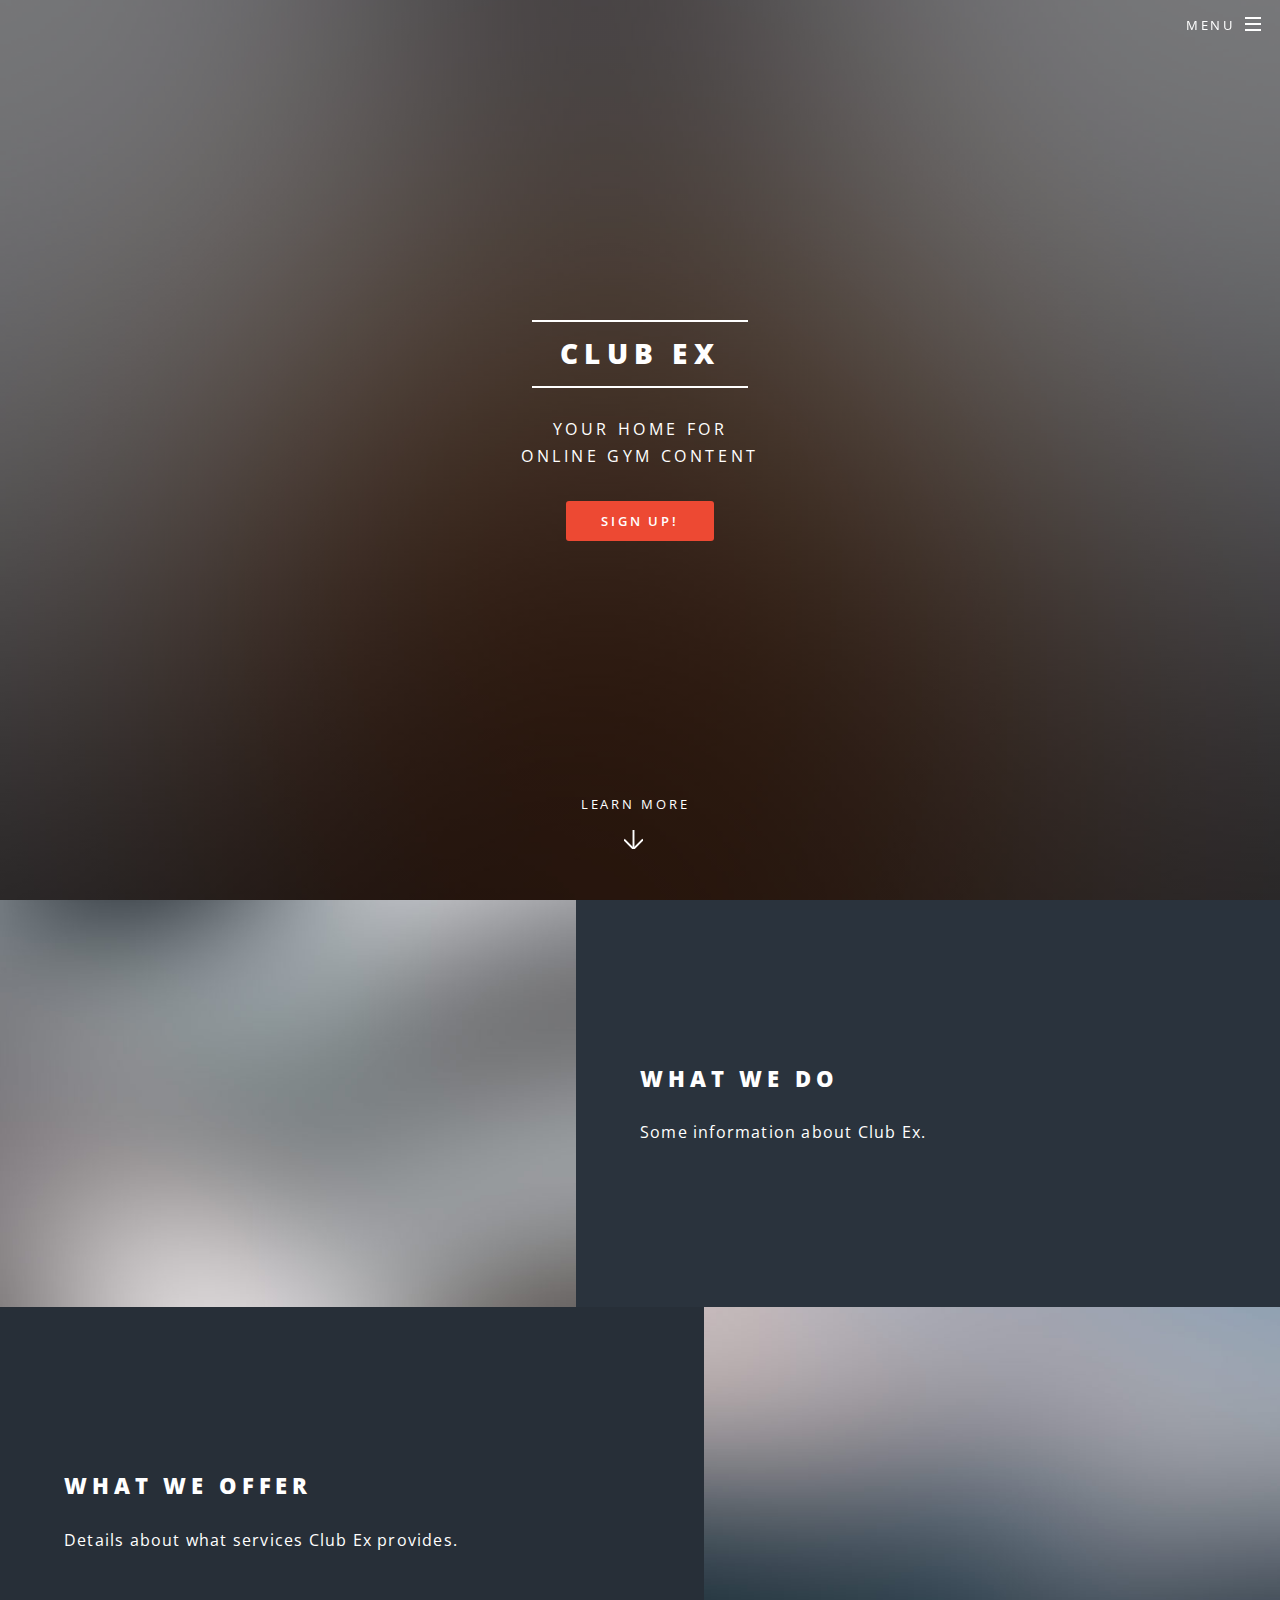
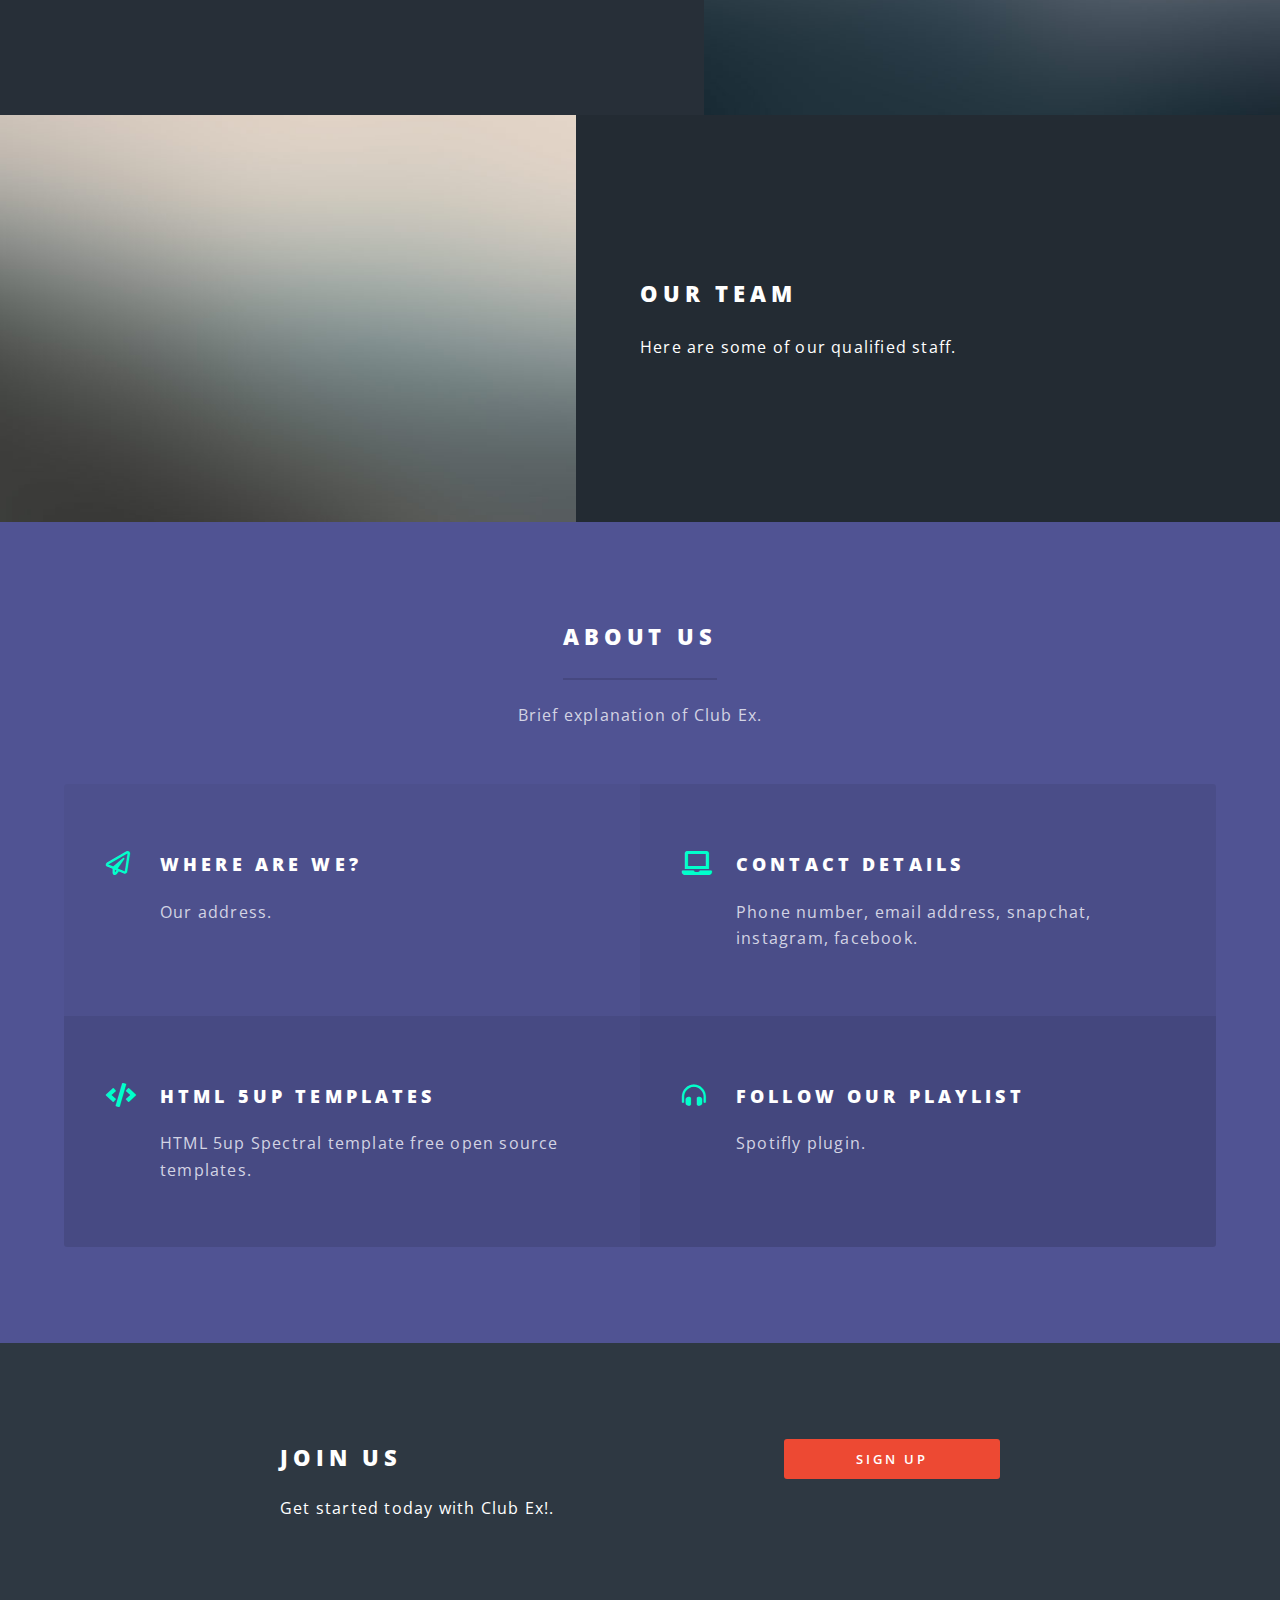
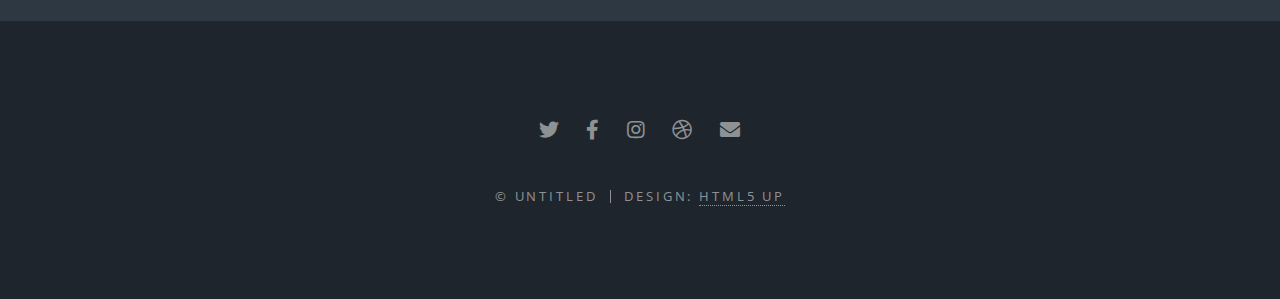
==== index.html @ d46a8b8c "Update index.html" ====
<!DOCTYPE HTML>
<!--
	Spectral by HTML5 UP
	html5up.net | @ajlkn
	Free for personal and commercial use under the CCA 3.0 license (html5up.net/license)
-->
<html>
	<head>
		<title>Club Ex</title>
		<meta charset="utf-8" />
		<meta name="viewport" content="width=device-width, initial-scale=1, user-scalable=no" />
		<link rel="stylesheet" href="assets/css/main.css" />
		<noscript><link rel="stylesheet" href="assets/css/noscript.css" /></noscript>
	</head>
	<body class="landing is-preload">

		<!-- Page Wrapper -->
			<div id="page-wrapper">

				<!-- Header -->
					<header id="header" class="alt">
						<h1><a href="index.html">Club Ex</a></h1>
						<nav id="nav">
							<ul>
								<li class="special">
									<a href="#menu" class="menuToggle"><span>Menu</span></a>
									<div id="menu">
										<ul>
											<li><a href="index.html">Home</a></li>
											<li><a href="generic.html">Generic</a></li>
											<li><a href="elements.html">Elements</a></li>
											<li><a href="#">Sign Up</a></li>
											<li><a href="#">Log In</a></li>
										</ul>
									</div>
								</li>
							</ul>
						</nav>
					</header>

				<!-- Banner -->
					<section id="banner">
						<div class="inner">
							<h2>Club Ex</h2>
							<p>Your home for<br />
							online gym content<br />
							</p>
							<ul class="actions special">
								<li><a href="#" class="button primary">Sign up!</a></li>
							</ul>
						</div>
						<a href="#one" class="more scrolly">Learn More</a>
					</section>


				<!-- Two -->
					<section id="two" class="wrapper alt style2">
						<section class="spotlight">
							<div class="image"><img src="images/pic01.jpg" alt="" /></div><div class="content">
								<h2>What we do</h2>
								<p>Some information about Club Ex.</p>
							</div>
						</section>
						<section class="spotlight">
							<div class="image"><img src="images/pic02.jpg" alt="" /></div><div class="content">
								<h2>What we offer</h2>
								<p>Details about what services Club Ex provides.</p>
							</div>
						</section>
						<section class="spotlight">
							<div class="image"><img src="images/pic03.jpg" alt="" /></div><div class="content">
								<h2>Our Team</h2>
								<p>Here are some of our qualified staff.</p>
							</div>
						</section>
					</section>

				<!-- Three -->
					<section id="three" class="wrapper style3 special">
						<div class="inner">
							<header class="major">
								<h2>About us</h2>
								<p>Brief explanation of Club Ex.</p>
							</header>
							<ul class="features">
								<li class="icon fa-paper-plane">
									<h3>Where are we?</h3>
									<p>Our address.</p>
								</li>
								<li class="icon solid fa-laptop">
									<h3>Contact details</h3>
									<p>Phone number, email address, snapchat, instagram, facebook.</p>
								</li>
								<li class="icon solid fa-code">
									<h3>HTML 5up Templates</h3>
									<p>HTML 5up Spectral template free open source templates.</p>
								</li>
								<li class="icon solid fa-headphones-alt">
									<h3>Follow our playlist</h3>
									<p>Spotifly plugin.</p>
								</li>

							</ul>
						</div>
					</section>

				<!-- CTA -->
					<section id="cta" class="wrapper style4">
						<div class="inner">
							<header>
								<h2>Join us</h2>
								<p>Get started today with Club Ex!.</p>
							</header>
							<ul class="actions stacked">
								<li><a href="#" class="button fit primary">Sign up</a></li>
							</ul>
						</div>
					</section>

				<!-- Footer -->
					<footer id="footer">
						<ul class="icons">
							<li><a href="#" class="icon brands fa-twitter"><span class="label">Twitter</span></a></li>
							<li><a href="#" class="icon brands fa-facebook-f"><span class="label">Facebook</span></a></li>
							<li><a href="#" class="icon brands fa-instagram"><span class="label">Instagram</span></a></li>
							<li><a href="#" class="icon brands fa-dribbble"><span class="label">Dribbble</span></a></li>
							<li><a href="#" class="icon solid fa-envelope"><span class="label">Email</span></a></li>
						</ul>
						<ul class="copyright">
							<li>&copy; Untitled</li><li>Design: <a href="http://html5up.net">HTML5 UP</a></li>
						</ul>
					</footer>

			</div>

		<!-- Scripts -->
			<script src="assets/js/jquery.min.js"></script>
			<script src="assets/js/jquery.scrollex.min.js"></script>
			<script src="assets/js/jquery.scrolly.min.js"></script>
			<script src="assets/js/browser.min.js"></script>
			<script src="assets/js/breakpoints.min.js"></script>
			<script src="assets/js/util.js"></script>
			<script src="assets/js/main.js"></script>

	</body>
</html>
---- assets/css/main.css ----
@import url(fontawesome-all.min.css);
@import url("https://fonts.googleapis.com/css?family=Open+Sans:400,400italic,600,600italic,800,800italic");

/*
	Spectral by HTML5 UP
	html5up.net | @ajlkn
	Free for personal and commercial use under the CCA 3.0 license (html5up.net/license)
*/

html, body, div, span, applet, object,
iframe, h1, h2, h3, h4, h5, h6, p, blockquote,
pre, a, abbr, acronym, address, big, cite,
code, del, dfn, em, img, ins, kbd, q, s, samp,
small, strike, strong, sub, sup, tt, var, b,
u, i, center, dl, dt, dd, ol, ul, li, fieldset,
form, label, legend, table, caption, tbody,
tfoot, thead, tr, th, td, article, aside,
canvas, details, embed, figure, figcaption,
footer, header, hgroup, menu, nav, output, ruby,
section, summary, time, mark, audio, video {
	margin: 0;
	padding: 0;
	border: 0;
	font-size: 100%;
	font: inherit;
	vertical-align: baseline;}

article, aside, details, figcaption, figure,
footer, header, hgroup, menu, nav, section {
	display: block;}

body {
	line-height: 1;
}

ol, ul {
	list-style: none;
}

blockquote, q {
	quotes: none;
}

	blockquote:before, blockquote:after, q:before, q:after {
		content: '';
		content: none;
	}

table {
	border-collapse: collapse;
	border-spacing: 0;
}

body {
	-webkit-text-size-adjust: none;
}

mark {
	background-color: transparent;
	color: inherit;
}

input::-moz-focus-inner {
	border: 0;
	padding: 0;
}

input, select, textarea {
	-moz-appearance: none;
	-webkit-appearance: none;
	-ms-appearance: none;
	appearance: none;
}

/* Basic */

	@-ms-viewport {
		width: device-width;
	}

	html {
		box-sizing: border-box;
	}

	*, *:before, *:after {
		box-sizing: inherit;
	}

	body {
		background: #2e3842;
	}

		body.is-preload *, body.is-preload *:before, body.is-preload *:after {
			-moz-animation: none !important;
			-webkit-animation: none !important;
			-ms-animation: none !important;
			animation: none !important;
			-moz-transition: none !important;
			-webkit-transition: none !important;
			-ms-transition: none !important;
			transition: none !important;
		}

	body, input, select, textarea {
		color: #fff;
		font-family: "Open Sans", Helvetica, sans-serif;
		font-size: 15pt;
		font-weight: 400;
		letter-spacing: 0.075em;
		line-height: 1.65em;
	}

		@media screen and (max-width: 1680px) {

			body, input, select, textarea {
				font-size: 13pt;
			}

		}

		@media screen and (max-width: 1280px) {

			body, input, select, textarea {
				font-size: 12pt;
			}

		}

		@media screen and (max-width: 736px) {

			body, input, select, textarea {
				font-size: 11pt;
				letter-spacing: 0.0375em;
			}

		}

	a {
		-moz-transition: color 0.2s ease, border-bottom-color 0.2s ease;
		-webkit-transition: color 0.2s ease, border-bottom-color 0.2s ease;
		-ms-transition: color 0.2s ease, border-bottom-color 0.2s ease;
		transition: color 0.2s ease, border-bottom-color 0.2s ease;
		border-bottom: dotted 1px;
		color: inherit;
		text-decoration: none;
	}

		a:hover {
			border-bottom-color: transparent;
		}

	strong, b {
		color: #fff;
		font-weight: 600;
	}

	em, i {
		font-style: italic;
	}

	p {
		margin: 0 0 2em 0;
	}

	h1, h2, h3, h4, h5, h6 {
		color: #fff;
		font-weight: 800;
		letter-spacing: 0.225em;
		line-height: 1em;
		margin: 0 0 1em 0;
		text-transform: uppercase;
	}

		h1 a, h2 a, h3 a, h4 a, h5 a, h6 a {
			color: inherit;
			text-decoration: none;
		}

	h2 {
		font-size: 1.35em;
		line-height: 1.75em;
	}

		@media screen and (max-width: 736px) {

			h2 {
				font-size: 1.1em;
				line-height: 1.65em;
			}

		}

	h3 {
		font-size: 1.15em;
		line-height: 1.75em;
	}

		@media screen and (max-width: 736px) {

			h3 {
				font-size: 1em;
				line-height: 1.65em;
			}

		}

	h4 {
		font-size: 1em;
		line-height: 1.5em;
	}

	h5 {
		font-size: 0.8em;
		line-height: 1.5em;
	}

	h6 {
		font-size: 0.7em;
		line-height: 1.5em;
	}

	sub {
		font-size: 0.8em;
		position: relative;
		top: 0.5em;
	}

	sup {
		font-size: 0.8em;
		position: relative;
		top: -0.5em;
	}

	hr {
		border: 0;
		border-bottom: solid 2px #fff;
		margin: 3em 0;
	}

		hr.major {
			margin: 4.5em 0;
		}

	blockquote {
		border-left: solid 4px #fff;
		font-style: italic;
		margin: 0 0 2em 0;
		padding: 0.5em 0 0.5em 2em;
	}

	code {
		background: rgba(144, 144, 144, 0.25);
		border-radius: 3px;
		font-family: "Courier New", monospace;
		font-size: 0.9em;
		letter-spacing: 0;
		margin: 0 0.25em;
		padding: 0.25em 0.65em;
	}

	pre {
		-webkit-overflow-scrolling: touch;
		font-family: "Courier New", monospace;
		font-size: 0.9em;
		margin: 0 0 2em 0;
	}

		pre code {
			display: block;
			line-height: 1.75em;
			padding: 1em 1.5em;
			overflow-x: auto;
		}

	.align-left {
		text-align: left;
	}

	.align-center {
		text-align: center;
	}

	.align-right {
		text-align: right;
	}

/* Row */

	.row {
		display: flex;
		flex-wrap: wrap;
		box-sizing: border-box;
		align-items: stretch;
	}

		.row > * {
			box-sizing: border-box;
		}

		.row.gtr-uniform > * > :last-child {
			margin-bottom: 0;
		}

		.row.aln-left {
			justify-content: flex-start;
		}

		.row.aln-center {
			justify-content: center;
		}

		.row.aln-right {
			justify-content: flex-end;
		}

		.row.aln-top {
			align-items: flex-start;
		}

		.row.aln-middle {
			align-items: center;
		}

		.row.aln-bottom {
			align-items: flex-end;
		}

		.row > .imp {
			order: -1;
		}

		.row > .col-1 {
			width: 8.33333%;
		}

		.row > .off-1 {
			margin-left: 8.33333%;
		}

		.row > .col-2 {
			width: 16.66667%;
		}

		.row > .off-2 {
			margin-left: 16.66667%;
		}

		.row > .col-3 {
			width: 25%;
		}

		.row > .off-3 {
			margin-left: 25%;
		}

		.row > .col-4 {
			width: 33.33333%;
		}

		.row > .off-4 {
			margin-left: 33.33333%;
		}

		.row > .col-5 {
			width: 41.66667%;
		}

		.row > .off-5 {
			margin-left: 41.66667%;
		}

		.row > .col-6 {
			width: 50%;
		}

		.row > .off-6 {
			margin-left: 50%;
		}

		.row > .col-7 {
			width: 58.33333%;
		}

		.row > .off-7 {
			margin-left: 58.33333%;
		}

		.row > .col-8 {
			width: 66.66667%;
		}

		.row > .off-8 {
			margin-left: 66.66667%;
		}

		.row > .col-9 {
			width: 75%;
		}

		.row > .off-9 {
			margin-left: 75%;
		}

		.row > .col-10 {
			width: 83.33333%;
		}

		.row > .off-10 {
			margin-left: 83.33333%;
		}

		.row > .col-11 {
			width: 91.66667%;
		}

		.row > .off-11 {
			margin-left: 91.66667%;
		}

		.row > .col-12 {
			width: 100%;
		}

		.row > .off-12 {
			margin-left: 100%;
		}

		.row.gtr-0 {
			margin-top: 0;
			margin-left: 0em;
		}

			.row.gtr-0 > * {
				padding: 0 0 0 0em;
			}

			.row.gtr-0.gtr-uniform {
				margin-top: 0em;
			}

				.row.gtr-0.gtr-uniform > * {
					padding-top: 0em;
				}

		.row.gtr-25 {
			margin-top: 0;
			margin-left: -0.375em;
		}

			.row.gtr-25 > * {
				padding: 0 0 0 0.375em;
			}

			.row.gtr-25.gtr-uniform {
				margin-top: -0.375em;
			}

				.row.gtr-25.gtr-uniform > * {
					padding-top: 0.375em;
				}

		.row.gtr-50 {
			margin-top: 0;
			margin-left: -0.75em;
		}

			.row.gtr-50 > * {
				padding: 0 0 0 0.75em;
			}

			.row.gtr-50.gtr-uniform {
				margin-top: -0.75em;
			}

				.row.gtr-50.gtr-uniform > * {
					padding-top: 0.75em;
				}

		.row {
			margin-top: 0;
			margin-left: -1.5em;
		}

			.row > * {
				padding: 0 0 0 1.5em;
			}

			.row.gtr-uniform {
				margin-top: -1.5em;
			}

				.row.gtr-uniform > * {
					padding-top: 1.5em;
				}

		.row.gtr-150 {
			margin-top: 0;
			margin-left: -2.25em;
		}

			.row.gtr-150 > * {
				padding: 0 0 0 2.25em;
			}

			.row.gtr-150.gtr-uniform {
				margin-top: -2.25em;
			}

				.row.gtr-150.gtr-uniform > * {
					padding-top: 2.25em;
				}

		.row.gtr-200 {
			margin-top: 0;
			margin-left: -3em;
		}

			.row.gtr-200 > * {
				padding: 0 0 0 3em;
			}

			.row.gtr-200.gtr-uniform {
				margin-top: -3em;
			}

				.row.gtr-200.gtr-uniform > * {
					padding-top: 3em;
				}

		@media screen and (max-width: 1680px) {

			.row {
				display: flex;
				flex-wrap: wrap;
				box-sizing: border-box;
				align-items: stretch;
			}

				.row > * {
					box-sizing: border-box;
				}

				.row.gtr-uniform > * > :last-child {
					margin-bottom: 0;
				}

				.row.aln-left {
					justify-content: flex-start;
				}

				.row.aln-center {
					justify-content: center;
				}

				.row.aln-right {
					justify-content: flex-end;
				}

				.row.aln-top {
					align-items: flex-start;
				}

				.row.aln-middle {
					align-items: center;
				}

				.row.aln-bottom {
					align-items: flex-end;
				}

				.row > .imp-xlarge {
					order: -1;
				}

				.row > .col-1-xlarge {
					width: 8.33333%;
				}

				.row > .off-1-xlarge {
					margin-left: 8.33333%;
				}

				.row > .col-2-xlarge {
					width: 16.66667%;
				}

				.row > .off-2-xlarge {
					margin-left: 16.66667%;
				}

				.row > .col-3-xlarge {
					width: 25%;
				}

				.row > .off-3-xlarge {
					margin-left: 25%;
				}

				.row > .col-4-xlarge {
					width: 33.33333%;
				}

				.row > .off-4-xlarge {
					margin-left: 33.33333%;
				}

				.row > .col-5-xlarge {
					width: 41.66667%;
				}

				.row > .off-5-xlarge {
					margin-left: 41.66667%;
				}

				.row > .col-6-xlarge {
					width: 50%;
				}

				.row > .off-6-xlarge {
					margin-left: 50%;
				}

				.row > .col-7-xlarge {
					width: 58.33333%;
				}

				.row > .off-7-xlarge {
					margin-left: 58.33333%;
				}

				.row > .col-8-xlarge {
					width: 66.66667%;
				}

				.row > .off-8-xlarge {
					margin-left: 66.66667%;
				}

				.row > .col-9-xlarge {
					width: 75%;
				}

				.row > .off-9-xlarge {
					margin-left: 75%;
				}

				.row > .col-10-xlarge {
					width: 83.33333%;
				}

				.row > .off-10-xlarge {
					margin-left: 83.33333%;
				}

				.row > .col-11-xlarge {
					width: 91.66667%;
				}

				.row > .off-11-xlarge {
					margin-left: 91.66667%;
				}

				.row > .col-12-xlarge {
					width: 100%;
				}

				.row > .off-12-xlarge {
					margin-left: 100%;
				}

				.row.gtr-0 {
					margin-top: 0;
					margin-left: 0em;
				}

					.row.gtr-0 > * {
						padding: 0 0 0 0em;
					}

					.row.gtr-0.gtr-uniform {
						margin-top: 0em;
					}

						.row.gtr-0.gtr-uniform > * {
							padding-top: 0em;
						}

				.row.gtr-25 {
					margin-top: 0;
					margin-left: -0.375em;
				}

					.row.gtr-25 > * {
						padding: 0 0 0 0.375em;
					}

					.row.gtr-25.gtr-uniform {
						margin-top: -0.375em;
					}

						.row.gtr-25.gtr-uniform > * {
							padding-top: 0.375em;
						}

				.row.gtr-50 {
					margin-top: 0;
					margin-left: -0.75em;
				}

					.row.gtr-50 > * {
						padding: 0 0 0 0.75em;
					}

					.row.gtr-50.gtr-uniform {
						margin-top: -0.75em;
					}

						.row.gtr-50.gtr-uniform > * {
							padding-top: 0.75em;
						}

				.row {
					margin-top: 0;
					margin-left: -1.5em;
				}

					.row > * {
						padding: 0 0 0 1.5em;
					}

					.row.gtr-uniform {
						margin-top: -1.5em;
					}

						.row.gtr-uniform > * {
							padding-top: 1.5em;
						}

				.row.gtr-150 {
					margin-top: 0;
					margin-left: -2.25em;
				}

					.row.gtr-150 > * {
						padding: 0 0 0 2.25em;
					}

					.row.gtr-150.gtr-uniform {
						margin-top: -2.25em;
					}

						.row.gtr-150.gtr-uniform > * {
							padding-top: 2.25em;
						}

				.row.gtr-200 {
					margin-top: 0;
					margin-left: -3em;
				}

					.row.gtr-200 > * {
						padding: 0 0 0 3em;
					}

					.row.gtr-200.gtr-uniform {
						margin-top: -3em;
					}

						.row.gtr-200.gtr-uniform > * {
							padding-top: 3em;
						}

		}

		@media screen and (max-width: 1280px) {

			.row {
				display: flex;
				flex-wrap: wrap;
				box-sizing: border-box;
				align-items: stretch;
			}

				.row > * {
					box-sizing: border-box;
				}

				.row.gtr-uniform > * > :last-child {
					margin-bottom: 0;
				}

				.row.aln-left {
					justify-content: flex-start;
				}

				.row.aln-center {
					justify-content: center;
				}

				.row.aln-right {
					justify-content: flex-end;
				}

				.row.aln-top {
					align-items: flex-start;
				}

				.row.aln-middle {
					align-items: center;
				}

				.row.aln-bottom {
					align-items: flex-end;
				}

				.row > .imp-large {
					order: -1;
				}

				.row > .col-1-large {
					width: 8.33333%;
				}

				.row > .off-1-large {
					margin-left: 8.33333%;
				}

				.row > .col-2-large {
					width: 16.66667%;
				}

				.row > .off-2-large {
					margin-left: 16.66667%;
				}

				.row > .col-3-large {
					width: 25%;
				}

				.row > .off-3-large {
					margin-left: 25%;
				}

				.row > .col-4-large {
					width: 33.33333%;
				}

				.row > .off-4-large {
					margin-left: 33.33333%;
				}

				.row > .col-5-large {
					width: 41.66667%;
				}

				.row > .off-5-large {
					margin-left: 41.66667%;
				}

				.row > .col-6-large {
					width: 50%;
				}

				.row > .off-6-large {
					margin-left: 50%;
				}

				.row > .col-7-large {
					width: 58.33333%;
				}

				.row > .off-7-large {
					margin-left: 58.33333%;
				}

				.row > .col-8-large {
					width: 66.66667%;
				}

				.row > .off-8-large {
					margin-left: 66.66667%;
				}

				.row > .col-9-large {
					width: 75%;
				}

				.row > .off-9-large {
					margin-left: 75%;
				}

				.row > .col-10-large {
					width: 83.33333%;
				}

				.row > .off-10-large {
					margin-left: 83.33333%;
				}

				.row > .col-11-large {
					width: 91.66667%;
				}

				.row > .off-11-large {
					margin-left: 91.66667%;
				}

				.row > .col-12-large {
					width: 100%;
				}

				.row > .off-12-large {
					margin-left: 100%;
				}

				.row.gtr-0 {
					margin-top: 0;
					margin-left: 0em;
				}

					.row.gtr-0 > * {
						padding: 0 0 0 0em;
					}

					.row.gtr-0.gtr-uniform {
						margin-top: 0em;
					}

						.row.gtr-0.gtr-uniform > * {
							padding-top: 0em;
						}

				.row.gtr-25 {
					margin-top: 0;
					margin-left: -0.375em;
				}

					.row.gtr-25 > * {
						padding: 0 0 0 0.375em;
					}

					.row.gtr-25.gtr-uniform {
						margin-top: -0.375em;
					}

						.row.gtr-25.gtr-uniform > * {
							padding-top: 0.375em;
						}

				.row.gtr-50 {
					margin-top: 0;
					margin-left: -0.75em;
				}

					.row.gtr-50 > * {
						padding: 0 0 0 0.75em;
					}

					.row.gtr-50.gtr-uniform {
						margin-top: -0.75em;
					}

						.row.gtr-50.gtr-uniform > * {
							padding-top: 0.75em;
						}

				.row {
					margin-top: 0;
					margin-left: -1.5em;
				}

					.row > * {
						padding: 0 0 0 1.5em;
					}

					.row.gtr-uniform {
						margin-top: -1.5em;
					}

						.row.gtr-uniform > * {
							padding-top: 1.5em;
						}

				.row.gtr-150 {
					margin-top: 0;
					margin-left: -2.25em;
				}

					.row.gtr-150 > * {
						padding: 0 0 0 2.25em;
					}

					.row.gtr-150.gtr-uniform {
						margin-top: -2.25em;
					}

						.row.gtr-150.gtr-uniform > * {
							padding-top: 2.25em;
						}

				.row.gtr-200 {
					margin-top: 0;
					margin-left: -3em;
				}

					.row.gtr-200 > * {
						padding: 0 0 0 3em;
					}

					.row.gtr-200.gtr-uniform {
						margin-top: -3em;
					}

						.row.gtr-200.gtr-uniform > * {
							padding-top: 3em;
						}

		}

		@media screen and (max-width: 980px) {

			.row {
				display: flex;
				flex-wrap: wrap;
				box-sizing: border-box;
				align-items: stretch;
			}

				.row > * {
					box-sizing: border-box;
				}

				.row.gtr-uniform > * > :last-child {
					margin-bottom: 0;
				}

				.row.aln-left {
					justify-content: flex-start;
				}

				.row.aln-center {
					justify-content: center;
				}

				.row.aln-right {
					justify-content: flex-end;
				}

				.row.aln-top {
					align-items: flex-start;
				}

				.row.aln-middle {
					align-items: center;
				}

				.row.aln-bottom {
					align-items: flex-end;
				}

				.row > .imp-medium {
					order: -1;
				}

				.row > .col-1-medium {
					width: 8.33333%;
				}

				.row > .off-1-medium {
					margin-left: 8.33333%;
				}

				.row > .col-2-medium {
					width: 16.66667%;
				}

				.row > .off-2-medium {
					margin-left: 16.66667%;
				}

				.row > .col-3-medium {
					width: 25%;
				}

				.row > .off-3-medium {
					margin-left: 25%;
				}

				.row > .col-4-medium {
					width: 33.33333%;
				}

				.row > .off-4-medium {
					margin-left: 33.33333%;
				}

				.row > .col-5-medium {
					width: 41.66667%;
				}

				.row > .off-5-medium {
					margin-left: 41.66667%;
				}

				.row > .col-6-medium {
					width: 50%;
				}

				.row > .off-6-medium {
					margin-left: 50%;
				}

				.row > .col-7-medium {
					width: 58.33333%;
				}

				.row > .off-7-medium {
					margin-left: 58.33333%;
				}

				.row > .col-8-medium {
					width: 66.66667%;
				}

				.row > .off-8-medium {
					margin-left: 66.66667%;
				}

				.row > .col-9-medium {
					width: 75%;
				}

				.row > .off-9-medium {
					margin-left: 75%;
				}

				.row > .col-10-medium {
					width: 83.33333%;
				}

				.row > .off-10-medium {
					margin-left: 83.33333%;
				}

				.row > .col-11-medium {
					width: 91.66667%;
				}

				.row > .off-11-medium {
					margin-left: 91.66667%;
				}

				.row > .col-12-medium {
					width: 100%;
				}

				.row > .off-12-medium {
					margin-left: 100%;
				}

				.row.gtr-0 {
					margin-top: 0;
					margin-left: 0em;
				}

					.row.gtr-0 > * {
						padding: 0 0 0 0em;
					}

					.row.gtr-0.gtr-uniform {
						margin-top: 0em;
					}

						.row.gtr-0.gtr-uniform > * {
							padding-top: 0em;
						}

				.row.gtr-25 {
					margin-top: 0;
					margin-left: -0.375em;
				}

					.row.gtr-25 > * {
						padding: 0 0 0 0.375em;
					}

					.row.gtr-25.gtr-uniform {
						margin-top: -0.375em;
					}

						.row.gtr-25.gtr-uniform > * {
							padding-top: 0.375em;
						}

				.row.gtr-50 {
					margin-top: 0;
					margin-left: -0.75em;
				}

					.row.gtr-50 > * {
						padding: 0 0 0 0.75em;
					}

					.row.gtr-50.gtr-uniform {
						margin-top: -0.75em;
					}

						.row.gtr-50.gtr-uniform > * {
							padding-top: 0.75em;
						}

				.row {
					margin-top: 0;
					margin-left: -1.5em;
				}

					.row > * {
						padding: 0 0 0 1.5em;
					}

					.row.gtr-uniform {
						margin-top: -1.5em;
					}

						.row.gtr-uniform > * {
							padding-top: 1.5em;
						}

				.row.gtr-150 {
					margin-top: 0;
					margin-left: -2.25em;
				}

					.row.gtr-150 > * {
						padding: 0 0 0 2.25em;
					}

					.row.gtr-150.gtr-uniform {
						margin-top: -2.25em;
					}

						.row.gtr-150.gtr-uniform > * {
							padding-top: 2.25em;
						}

				.row.gtr-200 {
					margin-top: 0;
					margin-left: -3em;
				}

					.row.gtr-200 > * {
						padding: 0 0 0 3em;
					}

					.row.gtr-200.gtr-uniform {
						margin-top: -3em;
					}

						.row.gtr-200.gtr-uniform > * {
							padding-top: 3em;
						}

		}

		@media screen and (max-width: 736px) {

			.row {
				display: flex;
				flex-wrap: wrap;
				box-sizing: border-box;
				align-items: stretch;
			}

				.row > * {
					box-sizing: border-box;
				}

				.row.gtr-uniform > * > :last-child {
					margin-bottom: 0;
				}

				.row.aln-left {
					justify-content: flex-start;
				}

				.row.aln-center {
					justify-content: center;
				}

				.row.aln-right {
					justify-content: flex-end;
				}

				.row.aln-top {
					align-items: flex-start;
				}

				.row.aln-middle {
					align-items: center;
				}

				.row.aln-bottom {
					align-items: flex-end;
				}

				.row > .imp-small {
					order: -1;
				}

				.row > .col-1-small {
					width: 8.33333%;
				}

				.row > .off-1-small {
					margin-left: 8.33333%;
				}

				.row > .col-2-small {
					width: 16.66667%;
				}

				.row > .off-2-small {
					margin-left: 16.66667%;
				}

				.row > .col-3-small {
					width: 25%;
				}

				.row > .off-3-small {
					margin-left: 25%;
				}

				.row > .col-4-small {
					width: 33.33333%;
				}

				.row > .off-4-small {
					margin-left: 33.33333%;
				}

				.row > .col-5-small {
					width: 41.66667%;
				}

				.row > .off-5-small {
					margin-left: 41.66667%;
				}

				.row > .col-6-small {
					width: 50%;
				}

				.row > .off-6-small {
					margin-left: 50%;
				}

				.row > .col-7-small {
					width: 58.33333%;
				}

				.row > .off-7-small {
					margin-left: 58.33333%;
				}

				.row > .col-8-small {
					width: 66.66667%;
				}

				.row > .off-8-small {
					margin-left: 66.66667%;
				}

				.row > .col-9-small {
					width: 75%;
				}

				.row > .off-9-small {
					margin-left: 75%;
				}

				.row > .col-10-small {
					width: 83.33333%;
				}

				.row > .off-10-small {
					margin-left: 83.33333%;
				}

				.row > .col-11-small {
					width: 91.66667%;
				}

				.row > .off-11-small {
					margin-left: 91.66667%;
				}

				.row > .col-12-small {
					width: 100%;
				}

				.row > .off-12-small {
					margin-left: 100%;
				}

				.row.gtr-0 {
					margin-top: 0;
					margin-left: 0em;
				}

					.row.gtr-0 > * {
						padding: 0 0 0 0em;
					}

					.row.gtr-0.gtr-uniform {
						margin-top: 0em;
					}

						.row.gtr-0.gtr-uniform > * {
							padding-top: 0em;
						}

				.row.gtr-25 {
					margin-top: 0;
					margin-left: -0.375em;
				}

					.row.gtr-25 > * {
						padding: 0 0 0 0.375em;
					}

					.row.gtr-25.gtr-uniform {
						margin-top: -0.375em;
					}

						.row.gtr-25.gtr-uniform > * {
							padding-top: 0.375em;
						}

				.row.gtr-50 {
					margin-top: 0;
					margin-left: -0.75em;
				}

					.row.gtr-50 > * {
						padding: 0 0 0 0.75em;
					}

					.row.gtr-50.gtr-uniform {
						margin-top: -0.75em;
					}

						.row.gtr-50.gtr-uniform > * {
							padding-top: 0.75em;
						}

				.row {
					margin-top: 0;
					margin-left: -1.5em;
				}

					.row > * {
						padding: 0 0 0 1.5em;
					}

					.row.gtr-uniform {
						margin-top: -1.5em;
					}

						.row.gtr-uniform > * {
							padding-top: 1.5em;
						}

				.row.gtr-150 {
					margin-top: 0;
					margin-left: -2.25em;
				}

					.row.gtr-150 > * {
						padding: 0 0 0 2.25em;
					}

					.row.gtr-150.gtr-uniform {
						margin-top: -2.25em;
					}

						.row.gtr-150.gtr-uniform > * {
							padding-top: 2.25em;
						}

				.row.gtr-200 {
					margin-top: 0;
					margin-left: -3em;
				}

					.row.gtr-200 > * {
						padding: 0 0 0 3em;
					}

					.row.gtr-200.gtr-uniform {
						margin-top: -3em;
					}

						.row.gtr-200.gtr-uniform > * {
							padding-top: 3em;
						}

		}

		@media screen and (max-width: 480px) {

			.row {
				display: flex;
				flex-wrap: wrap;
				box-sizing: border-box;
				align-items: stretch;
			}

				.row > * {
					box-sizing: border-box;
				}

				.row.gtr-uniform > * > :last-child {
					margin-bottom: 0;
				}

				.row.aln-left {
					justify-content: flex-start;
				}

				.row.aln-center {
					justify-content: center;
				}

				.row.aln-right {
					justify-content: flex-end;
				}

				.row.aln-top {
					align-items: flex-start;
				}

				.row.aln-middle {
					align-items: center;
				}

				.row.aln-bottom {
					align-items: flex-end;
				}

				.row > .imp-xsmall {
					order: -1;
				}

				.row > .col-1-xsmall {
					width: 8.33333%;
				}

				.row > .off-1-xsmall {
					margin-left: 8.33333%;
				}

				.row > .col-2-xsmall {
					width: 16.66667%;
				}

				.row > .off-2-xsmall {
					margin-left: 16.66667%;
				}

				.row > .col-3-xsmall {
					width: 25%;
				}

				.row > .off-3-xsmall {
					margin-left: 25%;
				}

				.row > .col-4-xsmall {
					width: 33.33333%;
				}

				.row > .off-4-xsmall {
					margin-left: 33.33333%;
				}

				.row > .col-5-xsmall {
					width: 41.66667%;
				}

				.row > .off-5-xsmall {
					margin-left: 41.66667%;
				}

				.row > .col-6-xsmall {
					width: 50%;
				}

				.row > .off-6-xsmall {
					margin-left: 50%;
				}

				.row > .col-7-xsmall {
					width: 58.33333%;
				}

				.row > .off-7-xsmall {
					margin-left: 58.33333%;
				}

				.row > .col-8-xsmall {
					width: 66.66667%;
				}

				.row > .off-8-xsmall {
					margin-left: 66.66667%;
				}

				.row > .col-9-xsmall {
					width: 75%;
				}

				.row > .off-9-xsmall {
					margin-left: 75%;
				}

				.row > .col-10-xsmall {
					width: 83.33333%;
				}

				.row > .off-10-xsmall {
					margin-left: 83.33333%;
				}

				.row > .col-11-xsmall {
					width: 91.66667%;
				}

				.row > .off-11-xsmall {
					margin-left: 91.66667%;
				}

				.row > .col-12-xsmall {
					width: 100%;
				}

				.row > .off-12-xsmall {
					margin-left: 100%;
				}

				.row.gtr-0 {
					margin-top: 0;
					margin-left: 0em;
				}

					.row.gtr-0 > * {
						padding: 0 0 0 0em;
					}

					.row.gtr-0.gtr-uniform {
						margin-top: 0em;
					}

						.row.gtr-0.gtr-uniform > * {
							padding-top: 0em;
						}

				.row.gtr-25 {
					margin-top: 0;
					margin-left: -0.375em;
				}

					.row.gtr-25 > * {
						padding: 0 0 0 0.375em;
					}

					.row.gtr-25.gtr-uniform {
						margin-top: -0.375em;
					}

						.row.gtr-25.gtr-uniform > * {
							padding-top: 0.375em;
						}

				.row.gtr-50 {
					margin-top: 0;
					margin-left: -0.75em;
				}

					.row.gtr-50 > * {
						padding: 0 0 0 0.75em;
					}

					.row.gtr-50.gtr-uniform {
						margin-top: -0.75em;
					}

						.row.gtr-50.gtr-uniform > * {
							padding-top: 0.75em;
						}

				.row {
					margin-top: 0;
					margin-left: -1.5em;
				}

					.row > * {
						padding: 0 0 0 1.5em;
					}

					.row.gtr-uniform {
						margin-top: -1.5em;
					}

						.row.gtr-uniform > * {
							padding-top: 1.5em;
						}

				.row.gtr-150 {
					margin-top: 0;
					margin-left: -2.25em;
				}

					.row.gtr-150 > * {
						padding: 0 0 0 2.25em;
					}

					.row.gtr-150.gtr-uniform {
						margin-top: -2.25em;
					}

						.row.gtr-150.gtr-uniform > * {
							padding-top: 2.25em;
						}

				.row.gtr-200 {
					margin-top: 0;
					margin-left: -3em;
				}

					.row.gtr-200 > * {
						padding: 0 0 0 3em;
					}

					.row.gtr-200.gtr-uniform {
						margin-top: -3em;
					}

						.row.gtr-200.gtr-uniform > * {
							padding-top: 3em;
						}

		}

/* Section/Article */

	section.special, article.special {
		text-align: center;
	}

	header p {
		color: rgba(255, 255, 255, 0.5);
		position: relative;
		top: -0.25em;
	}

	header h3 + p {
		font-size: 1.1em;
	}

	header h4 + p,
	header h5 + p,
	header h6 + p {
		font-size: 0.9em;
	}

	header.major {
		margin: 0 0 3.5em 0;
	}

		header.major h2, header.major h3, header.major h4, header.major h5, header.major h6 {
			border-bottom: solid 2px #fff;
			display: inline-block;
			padding-bottom: 1em;
			position: relative;
		}

			header.major h2:after, header.major h3:after, header.major h4:after, header.major h5:after, header.major h6:after {
				content: '';
				display: block;
				height: 1px;
			}

		header.major p {
			color: #fff;
			top: 0;
		}

		@media screen and (max-width: 736px) {

			header.major {
				margin: 0 0 2em 0;
			}

		}

	@media screen and (max-width: 980px) {

		header br {
			display: none;
		}

	}

/* Form */

	form {
		margin: 0 0 2em 0;
	}

	label {
		color: #fff;
		display: block;
		font-size: 0.9em;
		font-weight: 600;
		margin: 0 0 1em 0;
	}

	input[type="text"],
	input[type="password"],
	input[type="email"],
	select,
	textarea {
		-moz-appearance: none;
		-webkit-appearance: none;
		-ms-appearance: none;
		appearance: none;
		background-color: rgba(144, 144, 144, 0.25);
		border-radius: 3px;
		border: none;
		color: inherit;
		display: block;
		outline: 0;
		padding: 0 1em;
		text-decoration: none;
		width: 100%;
	}

		input[type="text"]:invalid,
		input[type="password"]:invalid,
		input[type="email"]:invalid,
		select:invalid,
		textarea:invalid {
			box-shadow: none;
		}

		input[type="text"]:focus,
		input[type="password"]:focus,
		input[type="email"]:focus,
		select:focus,
		textarea:focus {
			box-shadow: 0 0 0 2px #21b2a6;
		}

	select {
		background-size: 1.25em;
		background-repeat: no-repeat;
		background-position: calc(100% - 1em) center;
		height: 2.75em;
		padding-right: 2.75em;
		text-overflow: ellipsis;
	}

		select:focus::-ms-value {
			background-color: transparent;
		}

		select::-ms-expand {
			display: none;
		}

	input[type="text"],
	input[type="password"],
	input[type="email"],
	select {
		height: 2.75em;
	}

	textarea {
		padding: 0.75em 1em;
	}

	input[type="checkbox"],
	input[type="radio"] {
		-moz-appearance: none;
		-webkit-appearance: none;
		-ms-appearance: none;
		appearance: none;
		display: block;
		float: left;
		margin-right: -2em;
		opacity: 0;
		width: 1em;
		z-index: -1;
	}

		input[type="checkbox"] + label,
		input[type="radio"] + label {
			text-decoration: none;
			color: #fff;
			cursor: pointer;
			display: inline-block;
			font-size: 1em;
			font-weight: 400;
			padding-left: 2.4em;
			padding-right: 0.75em;
			position: relative;
		}

			input[type="checkbox"] + label:before,
			input[type="radio"] + label:before {
				-moz-osx-font-smoothing: grayscale;
				-webkit-font-smoothing: antialiased;
				display: inline-block;
				font-style: normal;
				font-variant: normal;
				text-rendering: auto;
				line-height: 1;
				text-transform: none !important;
				font-family: 'Font Awesome 5 Free';
				font-weight: 900;
			}

			input[type="checkbox"] + label:before,
			input[type="radio"] + label:before {
				background: rgba(144, 144, 144, 0.25);
				border-radius: 3px;
				content: '';
				display: inline-block;
				font-size: 0.8em;
				height: 2.0625em;
				left: 0;
				line-height: 2.0625em;
				position: absolute;
				text-align: center;
				top: 0;
				width: 2.0625em;
			}

		input[type="checkbox"]:checked + label:before,
		input[type="radio"]:checked + label:before {
			background: #2e3842;
			color: #fff;
			content: '\f00c';
		}

		input[type="checkbox"]:focus + label:before,
		input[type="radio"]:focus + label:before {
			box-shadow: 0 0 0 2px #21b2a6;
		}

	input[type="checkbox"] + label:before {
		border-radius: 3px;
	}

	input[type="radio"] + label:before {
		border-radius: 100%;
	}

	::-webkit-input-placeholder {
		color: rgba(255, 255, 255, 0.5) !important;
		opacity: 1.0;
	}

	:-moz-placeholder {
		color: rgba(255, 255, 255, 0.5) !important;
		opacity: 1.0;
	}

	::-moz-placeholder {
		color: rgba(255, 255, 255, 0.5) !important;
		opacity: 1.0;
	}

	:-ms-input-placeholder {
		color: rgba(255, 255, 255, 0.5) !important;
		opacity: 1.0;
	}

/* Box */

	.box {
		border-radius: 3px;
		border: solid 2px #fff;
		margin-bottom: 2em;
		padding: 1.5em;
	}

		.box > :last-child,
		.box > :last-child > :last-child,
		.box > :last-child > :last-child > :last-child {
			margin-bottom: 0;
		}

		.box.alt {
			border: 0;
			border-radius: 0;
			padding: 0;
		}

/* Icon */

	.icon {
		text-decoration: none;
		border-bottom: none;
		position: relative;
	}

		.icon:before {
			-moz-osx-font-smoothing: grayscale;
			-webkit-font-smoothing: antialiased;
			display: inline-block;
			font-style: normal;
			font-variant: normal;
			text-rendering: auto;
			line-height: 1;
			text-transform: none !important;
			font-family: 'Font Awesome 5 Free';
			font-weight: 400;
		}

		.icon > .label {
			display: none;
		}

		.icon:before {
			line-height: inherit;
		}

		.icon.solid:before {
			font-weight: 900;
		}

		.icon.brands:before {
			font-family: 'Font Awesome 5 Brands';
		}

		.icon.major {
			-moz-transform: rotate(-45deg);
			-webkit-transform: rotate(-45deg);
			-ms-transform: rotate(-45deg);
			transform: rotate(-45deg);
			border-radius: 3px;
			border: solid 2px #fff;
			display: inline-block;
			font-size: 1.35em;
			height: calc(3em + 2px);
			line-height: 3em;
			text-align: center;
			width: calc(3em + 2px);
		}

			.icon.major:before {
				-moz-transform: rotate(45deg);
				-webkit-transform: rotate(45deg);
				-ms-transform: rotate(45deg);
				transform: rotate(45deg);
				display: inline-block;
				font-size: 1.5em;
			}

			@media screen and (max-width: 736px) {

				.icon.major {
					font-size: 1em;
				}

			}

		.icon.style1 {
			color: #00ffcc;
		}

		.icon.style2 {
			color: #00f0ff;
		}

		.icon.style3 {
			color: #76ddff;
		}

/* Image */

	.image {
		border-radius: 3px;
		border: 0;
		display: inline-block;
		position: relative;
	}

		.image img {
			border-radius: 3px;
			display: block;
		}

		.image.left {
			float: left;
			margin: 0 2em 2em 0;
			top: 0.25em;
		}

		.image.right {
			float: right;
			margin: 0 0 2em 2em;
			top: 0.25em;
		}

		.image.left, .image.right {
			max-width: 40%;
		}

			.image.left img, .image.right img {
				width: 100%;
			}

		.image.fit {
			display: block;
			margin: 0 0 2em 0;
			width: 100%;
		}

			.image.fit img {
				width: 100%;
			}

/* List */

	ol {
		list-style: decimal;
		margin: 0 0 2em 0;
		padding-left: 1.25em;
	}

		ol li {
			padding-left: 0.25em;
		}

	ul {
		list-style: disc;
		margin: 0 0 2em 0;
		padding-left: 1em;
	}

		ul li {
			padding-left: 0.5em;
		}

		ul.alt {
			list-style: none;
			padding-left: 0;
		}

			ul.alt li {
				border-top: solid 1px #fff;
				padding: 0.5em 0;
			}

				ul.alt li:first-child {
					border-top: 0;
					padding-top: 0;
				}

	dl {
		margin: 0 0 2em 0;
	}

/* Actions */

	ul.actions {
		display: -moz-flex;
		display: -webkit-flex;
		display: -ms-flex;
		display: flex;
		cursor: default;
		list-style: none;
		margin-left: -1em;
		padding-left: 0;
	}

		ul.actions li {
			padding: 0 0 0 1em;
			vertical-align: middle;
		}

		ul.actions.special {
			-moz-justify-content: center;
			-webkit-justify-content: center;
			-ms-justify-content: center;
			justify-content: center;
			width: 100%;
			margin-left: 0;
		}

			ul.actions.special li:first-child {
				padding-left: 0;
			}

		ul.actions.stacked {
			-moz-flex-direction: column;
			-webkit-flex-direction: column;
			-ms-flex-direction: column;
			flex-direction: column;
			margin-left: 0;
		}

			ul.actions.stacked li {
				padding: 1em 0 0 0;
			}

				ul.actions.stacked li:first-child {
					padding-top: 0;
				}

		ul.actions.fit {
			width: calc(100% + 1em);
		}

			ul.actions.fit li {
				-moz-flex-grow: 1;
				-webkit-flex-grow: 1;
				-ms-flex-grow: 1;
				flex-grow: 1;
				-moz-flex-shrink: 1;
				-webkit-flex-shrink: 1;
				-ms-flex-shrink: 1;
				flex-shrink: 1;
				width: 100%;
			}

				ul.actions.fit li > * {
					width: 100%;
				}

			ul.actions.fit.stacked {
				width: 100%;
			}

		@media screen and (max-width: 480px) {

			ul.actions:not(.fixed) {
				-moz-flex-direction: column;
				-webkit-flex-direction: column;
				-ms-flex-direction: column;
				flex-direction: column;
				margin-left: 0;
				width: 100% !important;
			}

				ul.actions:not(.fixed) li {
					-moz-flex-grow: 1;
					-webkit-flex-grow: 1;
					-ms-flex-grow: 1;
					flex-grow: 1;
					-moz-flex-shrink: 1;
					-webkit-flex-shrink: 1;
					-ms-flex-shrink: 1;
					flex-shrink: 1;
					padding: 1em 0 0 0;
					text-align: center;
					width: 100%;
				}

					ul.actions:not(.fixed) li > * {
						width: 100%;
					}

					ul.actions:not(.fixed) li:first-child {
						padding-top: 0;
					}

					ul.actions:not(.fixed) li input[type="submit"],
					ul.actions:not(.fixed) li input[type="reset"],
					ul.actions:not(.fixed) li input[type="button"],
					ul.actions:not(.fixed) li button,
					ul.actions:not(.fixed) li .button {
						width: 100%;
					}

						ul.actions:not(.fixed) li input[type="submit"].icon:before,
						ul.actions:not(.fixed) li input[type="reset"].icon:before,
						ul.actions:not(.fixed) li input[type="button"].icon:before,
						ul.actions:not(.fixed) li button.icon:before,
						ul.actions:not(.fixed) li .button.icon:before {
							margin-left: -0.5em;
						}

		}

/* Icons */

	ul.icons {
		cursor: default;
		list-style: none;
		padding-left: 0;
	}

		ul.icons li {
			display: inline-block;
			padding: 0 1em 0 0;
		}

			ul.icons li:last-child {
				padding-right: 0 !important;
			}

		ul.icons.major {
			padding: 1em 0;
		}

			ul.icons.major li {
				padding-right: 3.5em;
			}

				@media screen and (max-width: 736px) {

					ul.icons.major li {
						padding: 0 1em !important;
					}

				}

/* Table */

	.table-wrapper {
		-webkit-overflow-scrolling: touch;
		overflow-x: auto;
	}

	table {
		margin: 0 0 2em 0;
		width: 100%;
	}

		table tbody tr {
			border: solid 1px #fff;
			border-left: 0;
			border-right: 0;
		}

			table tbody tr:nth-child(2n + 1) {
				background-color: rgba(144, 144, 144, 0.25);
			}

		table td {
			padding: 0.75em 0.75em;
		}

		table th {
			color: #fff;
			font-size: 0.9em;
			font-weight: 600;
			padding: 0 0.75em 0.75em 0.75em;
			text-align: left;
		}

		table thead {
			border-bottom: solid 2px #fff;
		}

		table tfoot {
			border-top: solid 2px #fff;
		}

		table.alt {
			border-collapse: separate;
		}

			table.alt tbody tr td {
				border: solid 1px #fff;
				border-left-width: 0;
				border-top-width: 0;
			}

				table.alt tbody tr td:first-child {
					border-left-width: 1px;
				}

			table.alt tbody tr:first-child td {
				border-top-width: 1px;
			}

			table.alt thead {
				border-bottom: 0;
			}

			table.alt tfoot {
				border-top: 0;
			}

/* Button */

	input[type="submit"],
	input[type="reset"],
	input[type="button"],
	button,
	.button {
		-moz-appearance: none;
		-webkit-appearance: none;
		-ms-appearance: none;
		appearance: none;
		-moz-transition: background-color 0.2s ease-in-out, color 0.2s ease-in-out;
		-webkit-transition: background-color 0.2s ease-in-out, color 0.2s ease-in-out;
		-ms-transition: background-color 0.2s ease-in-out, color 0.2s ease-in-out;
		transition: background-color 0.2s ease-in-out, color 0.2s ease-in-out;
		background-color: transparent;
		border-radius: 3px;
		border: 0;
		box-shadow: inset 0 0 0 2px #fff;
		color: #fff;
		cursor: pointer;
		display: inline-block;
		font-size: 0.8em;
		font-weight: 600;
		height: 3.125em;
		letter-spacing: 0.225em;
		line-height: 3.125em;
		max-width: 30em;
		padding: 0 2.75em;
		text-align: center;
		text-decoration: none;
		text-transform: uppercase;
		white-space: nowrap;
		overflow: hidden;
		text-overflow: ellipsis;
	}

		input[type="submit"]:hover,
		input[type="reset"]:hover,
		input[type="button"]:hover,
		button:hover,
		.button:hover {
			background-color: rgba(144, 144, 144, 0.25);
		}

		input[type="submit"]:active,
		input[type="reset"]:active,
		input[type="button"]:active,
		button:active,
		.button:active {
			background-color: rgba(144, 144, 144, 0.5);
		}

		input[type="submit"].icon:before,
		input[type="reset"].icon:before,
		input[type="button"].icon:before,
		button.icon:before,
		.button.icon:before {
			margin-right: 0.5em;
		}

		input[type="submit"].fit,
		input[type="reset"].fit,
		input[type="button"].fit,
		button.fit,
		.button.fit {
			width: 100%;
		}

		input[type="submit"].small,
		input[type="reset"].small,
		input[type="button"].small,
		button.small,
		.button.small {
			font-size: 0.8em;
		}

		input[type="submit"].large,
		input[type="reset"].large,
		input[type="button"].large,
		button.large,
		.button.large {
			font-size: 1.35em;
		}

		input[type="submit"].primary,
		input[type="reset"].primary,
		input[type="button"].primary,
		button.primary,
		.button.primary {
			background-color: #ed4933;
			box-shadow: none !important;
			color: #ffffff !important;
		}

			input[type="submit"].primary:hover,
			input[type="reset"].primary:hover,
			input[type="button"].primary:hover,
			button.primary:hover,
			.button.primary:hover {
				background-color: #ef5e4a !important;
			}

			input[type="submit"].primary:active,
			input[type="reset"].primary:active,
			input[type="button"].primary:active,
			button.primary:active,
			.button.primary:active {
				background-color: #eb341c !important;
			}

		input[type="submit"].disabled, input[type="submit"]:disabled,
		input[type="reset"].disabled,
		input[type="reset"]:disabled,
		input[type="button"].disabled,
		input[type="button"]:disabled,
		button.disabled,
		button:disabled,
		.button.disabled,
		.button:disabled {
			pointer-events: none;
			opacity: 0.25;
		}

		@media screen and (max-width: 736px) {

			input[type="submit"],
			input[type="reset"],
			input[type="button"],
			button,
			.button {
				height: 3.75em;
				line-height: 3.75em;
			}

		}

/* Features */

	.features {
		display: -moz-flex;
		display: -webkit-flex;
		display: -ms-flex;
		display: flex;
		-moz-flex-wrap: wrap;
		-webkit-flex-wrap: wrap;
		-ms-flex-wrap: wrap;
		flex-wrap: wrap;
		-moz-justify-content: center;
		-webkit-justify-content: center;
		-ms-justify-content: center;
		justify-content: center;
		list-style: none;
		padding: 0;
		width: 100%;
	}

		.features li {
			padding: 4em 4em 2em 6em ;
			display: block;
			position: relative;
			text-align: left;
			width: 50%;
		}

			.features li:nth-child(1) {
				background-color: rgba(0, 0, 0, 0.035);
			}

			.features li:nth-child(2) {
				background-color: rgba(0, 0, 0, 0.07);
			}

			.features li:nth-child(3) {
				background-color: rgba(0, 0, 0, 0.105);
			}

			.features li:nth-child(4) {
				background-color: rgba(0, 0, 0, 0.14);
			}

			.features li:nth-child(5) {
				background-color: rgba(0, 0, 0, 0.175);
			}

			.features li:nth-child(6) {
				background-color: rgba(0, 0, 0, 0.21);
			}

			.features li:nth-child(7) {
				background-color: rgba(0, 0, 0, 0.245);
			}

			.features li:nth-child(8) {
				background-color: rgba(0, 0, 0, 0.28);
			}

			.features li:nth-child(9) {
				background-color: rgba(0, 0, 0, 0.315);
			}

			.features li:nth-child(10) {
				background-color: rgba(0, 0, 0, 0.35);
			}

			.features li:before {
				display: block;
				color: #00ffcc;
				position: absolute;
				left: 1.75em;
				top: 2.75em;
				font-size: 1.5em;
			}

			.features li:nth-child(1) {
				border-top-left-radius: 3px;
			}

			.features li:nth-child(2) {
				border-top-right-radius: 3px;
			}

			.features li:nth-last-child(1) {
				border-bottom-right-radius: 3px;
			}

			.features li:nth-last-child(2) {
				border-bottom-left-radius: 3px;
			}

			@media screen and (max-width: 980px) {

				.features li {
					padding: 3em 2em 1em 2em ;
					text-align: center;
				}

					.features li:before {
						left: 0;
						margin: 0 0 1em 0;
						position: relative;
						top: 0;
					}

			}

			@media screen and (max-width: 736px) {

				.features li {
					padding: 3em 0 1em 0 ;
					background-color: transparent !important;
					border-top: solid 2px #fff;
					width: 100%;
				}

					.features li:first-child {
						border-top: 0;
					}

			}

/* Spotlight */

	.spotlight {
		-moz-align-items: center;
		-webkit-align-items: center;
		-ms-align-items: center;
		align-items: center;
		display: -moz-flex;
		display: -webkit-flex;
		display: -ms-flex;
		display: flex;
	}

		.spotlight .image {
			-moz-order: 1;
			-webkit-order: 1;
			-ms-order: 1;
			order: 1;
			border-radius: 0;
			width: 40%;
		}

			.spotlight .image img {
				border-radius: 0;
				width: 100%;
			}

		.spotlight .content {
			padding: 2em 4em 0.1em 4em ;
			-moz-order: 2;
			-webkit-order: 2;
			-ms-order: 2;
			order: 2;
			max-width: 48em;
			width: 60%;
		}

		.spotlight:nth-child(2n) {
			-moz-flex-direction: row-reverse;
			-webkit-flex-direction: row-reverse;
			-ms-flex-direction: row-reverse;
			flex-direction: row-reverse;
		}

		.spotlight:nth-child(1) {
			background-color: rgba(0, 0, 0, 0.075);
		}

		.spotlight:nth-child(2) {
			background-color: rgba(0, 0, 0, 0.15);
		}

		.spotlight:nth-child(3) {
			background-color: rgba(0, 0, 0, 0.225);
		}

		.spotlight:nth-child(4) {
			background-color: rgba(0, 0, 0, 0.3);
		}

		.spotlight:nth-child(5) {
			background-color: rgba(0, 0, 0, 0.375);
		}

		.spotlight:nth-child(6) {
			background-color: rgba(0, 0, 0, 0.45);
		}

		.spotlight:nth-child(7) {
			background-color: rgba(0, 0, 0, 0.525);
		}

		.spotlight:nth-child(8) {
			background-color: rgba(0, 0, 0, 0.6);
		}

		.spotlight:nth-child(9) {
			background-color: rgba(0, 0, 0, 0.675);
		}

		.spotlight:nth-child(10) {
			background-color: rgba(0, 0, 0, 0.75);
		}

		@media screen and (max-width: 1280px) {

			.spotlight .image {
				width: 45%;
			}

			.spotlight .content {
				width: 55%;
			}

		}

		@media screen and (max-width: 980px) {

			.spotlight {
				display: block;
			}

				.spotlight br {
					display: none;
				}

				.spotlight .image {
					width: 100%;
				}

				.spotlight .content {
					padding: 4em 3em 2em 3em ;
					max-width: none;
					text-align: center;
					width: 100%;
				}

		}

		@media screen and (max-width: 736px) {

			.spotlight .content {
				padding: 3em 2em 1em 2em ;
			}

		}

/* Wrapper */

	.wrapper {
		padding: 6em 0 4em 0 ;
	}

		.wrapper > .inner {
			width: 60em;
			margin: 0 auto;
		}

			@media screen and (max-width: 1280px) {

				.wrapper > .inner {
					width: 90%;
				}

			}

			@media screen and (max-width: 980px) {

				.wrapper > .inner {
					width: 100%;
				}

			}

		.wrapper.alt {
			padding: 0;
		}

		.wrapper.style1 {
			background-color: #21b2a6;
			color: #c8ece9;
		}

			.wrapper.style1 strong, .wrapper.style1 b {
				color: #ffffff;
			}

			.wrapper.style1 h2, .wrapper.style1 h3, .wrapper.style1 h4, .wrapper.style1 h5, .wrapper.style1 h6 {
				color: #ffffff;
			}

			.wrapper.style1 hr {
				border-color: rgba(0, 0, 0, 0.125);
			}

			.wrapper.style1 blockquote {
				border-color: rgba(0, 0, 0, 0.125);
			}

			.wrapper.style1 code {
				background: rgba(255, 255, 255, 0.075);
			}

			.wrapper.style1 header p {
				color: #a6e0db;
			}

			.wrapper.style1 header.major h2, .wrapper.style1 header.major h3, .wrapper.style1 header.major h4, .wrapper.style1 header.major h5, .wrapper.style1 header.major h6 {
				border-color: rgba(0, 0, 0, 0.125);
			}

			.wrapper.style1 header.major p {
				color: #c8ece9;
			}

			.wrapper.style1 label {
				color: #ffffff;
			}

			.wrapper.style1 input[type="text"],
			.wrapper.style1 input[type="password"],
			.wrapper.style1 input[type="email"],
			.wrapper.style1 select,
			.wrapper.style1 textarea {
				background-color: rgba(255, 255, 255, 0.075);
			}

			.wrapper.style1 select {
				background-image: url("data:image/svg+xml;charset=utf8,%3Csvg xmlns='http://www.w3.org/2000/svg' width='40' height='40' preserveAspectRatio='none' viewBox='0 0 40 40'%3E%3Cpath d='M9.4,12.3l10.4,10.4l10.4-10.4c0.2-0.2,0.5-0.4,0.9-0.4c0.3,0,0.6,0.1,0.9,0.4l3.3,3.3c0.2,0.2,0.4,0.5,0.4,0.9 c0,0.4-0.1,0.6-0.4,0.9L20.7,31.9c-0.2,0.2-0.5,0.4-0.9,0.4c-0.3,0-0.6-0.1-0.9-0.4L4.3,17.3c-0.2-0.2-0.4-0.5-0.4-0.9 c0-0.4,0.1-0.6,0.4-0.9l3.3-3.3c0.2-0.2,0.5-0.4,0.9-0.4S9.1,12.1,9.4,12.3z' fill='rgba(0, 0, 0, 0.125)' /%3E%3C/svg%3E");
			}

				.wrapper.style1 select option {
					color: #ffffff;
					background: #21b2a6;
				}

			.wrapper.style1 input[type="checkbox"] + label,
			.wrapper.style1 input[type="radio"] + label {
				color: #c8ece9;
			}

				.wrapper.style1 input[type="checkbox"] + label:before,
				.wrapper.style1 input[type="radio"] + label:before {
					background: rgba(255, 255, 255, 0.075);
				}

			.wrapper.style1 input[type="checkbox"]:checked + label:before,
			.wrapper.style1 input[type="radio"]:checked + label:before {
				background: #ffffff;
				color: #21b2a6;
			}

			.wrapper.style1 ::-webkit-input-placeholder {
				color: #a6e0db !important;
			}

			.wrapper.style1 :-moz-placeholder {
				color: #a6e0db !important;
			}

			.wrapper.style1 ::-moz-placeholder {
				color: #a6e0db !important;
			}

			.wrapper.style1 :-ms-input-placeholder {
				color: #a6e0db !important;
			}

			.wrapper.style1 .formerize-placeholder {
				color: #a6e0db !important;
			}

			.wrapper.style1 .icon.major {
				border-color: rgba(0, 0, 0, 0.125);
			}

			.wrapper.style1 ul.alt li {
				border-color: rgba(0, 0, 0, 0.125);
			}

			.wrapper.style1 table tbody tr {
				border-color: rgba(0, 0, 0, 0.125);
			}

				.wrapper.style1 table tbody tr:nth-child(2n + 1) {
					background-color: rgba(255, 255, 255, 0.075);
				}

			.wrapper.style1 table th {
				color: #ffffff;
			}

			.wrapper.style1 table thead {
				border-color: rgba(0, 0, 0, 0.125);
			}

			.wrapper.style1 table tfoot {
				border-color: rgba(0, 0, 0, 0.125);
			}

			.wrapper.style1 table.alt tbody tr td {
				border-color: rgba(0, 0, 0, 0.125);
			}

			.wrapper.style1 input[type="submit"],
			.wrapper.style1 input[type="reset"],
			.wrapper.style1 input[type="button"],
			.wrapper.style1 button,
			.wrapper.style1 .button {
				box-shadow: inset 0 0 0 2px rgba(0, 0, 0, 0.125);
				color: #ffffff;
			}

				.wrapper.style1 input[type="submit"]:hover,
				.wrapper.style1 input[type="reset"]:hover,
				.wrapper.style1 input[type="button"]:hover,
				.wrapper.style1 button:hover,
				.wrapper.style1 .button:hover {
					background-color: rgba(255, 255, 255, 0.075);
				}

				.wrapper.style1 input[type="submit"]:active,
				.wrapper.style1 input[type="reset"]:active,
				.wrapper.style1 input[type="button"]:active,
				.wrapper.style1 button:active,
				.wrapper.style1 .button:active {
					background-color: rgba(255, 255, 255, 0.2);
				}

			@media screen and (max-width: 736px) {

				.wrapper.style1 .features li {
					border-top-color: rgba(0, 0, 0, 0.125);
				}

			}

		.wrapper.style2 {
			background-color: #2e3842;
		}

		.wrapper.style3 {
			background-color: #505393;
			color: #d3d4e4;
		}

			.wrapper.style3 strong, .wrapper.style3 b {
				color: #ffffff;
			}

			.wrapper.style3 h2, .wrapper.style3 h3, .wrapper.style3 h4, .wrapper.style3 h5, .wrapper.style3 h6 {
				color: #ffffff;
			}

			.wrapper.style3 hr {
				border-color: rgba(0, 0, 0, 0.125);
			}

			.wrapper.style3 blockquote {
				border-color: rgba(0, 0, 0, 0.125);
			}

			.wrapper.style3 code {
				background: rgba(255, 255, 255, 0.075);
			}

			.wrapper.style3 header p {
				color: #b9bad4;
			}

			.wrapper.style3 header.major h2, .wrapper.style3 header.major h3, .wrapper.style3 header.major h4, .wrapper.style3 header.major h5, .wrapper.style3 header.major h6 {
				border-color: rgba(0, 0, 0, 0.125);
			}

			.wrapper.style3 header.major p {
				color: #d3d4e4;
			}

			.wrapper.style3 label {
				color: #ffffff;
			}

			.wrapper.style3 input[type="text"],
			.wrapper.style3 input[type="password"],
			.wrapper.style3 input[type="email"],
			.wrapper.style3 select,
			.wrapper.style3 textarea {
				background-color: rgba(255, 255, 255, 0.075);
			}

			.wrapper.style3 select {
				background-image: url("data:image/svg+xml;charset=utf8,%3Csvg xmlns='http://www.w3.org/2000/svg' width='40' height='40' preserveAspectRatio='none' viewBox='0 0 40 40'%3E%3Cpath d='M9.4,12.3l10.4,10.4l10.4-10.4c0.2-0.2,0.5-0.4,0.9-0.4c0.3,0,0.6,0.1,0.9,0.4l3.3,3.3c0.2,0.2,0.4,0.5,0.4,0.9 c0,0.4-0.1,0.6-0.4,0.9L20.7,31.9c-0.2,0.2-0.5,0.4-0.9,0.4c-0.3,0-0.6-0.1-0.9-0.4L4.3,17.3c-0.2-0.2-0.4-0.5-0.4-0.9 c0-0.4,0.1-0.6,0.4-0.9l3.3-3.3c0.2-0.2,0.5-0.4,0.9-0.4S9.1,12.1,9.4,12.3z' fill='rgba(0, 0, 0, 0.125)' /%3E%3C/svg%3E");
			}

				.wrapper.style3 select option {
					color: #ffffff;
					background: #505393;
				}

			.wrapper.style3 input[type="checkbox"] + label,
			.wrapper.style3 input[type="radio"] + label {
				color: #d3d4e4;
			}

				.wrapper.style3 input[type="checkbox"] + label:before,
				.wrapper.style3 input[type="radio"] + label:before {
					background: rgba(255, 255, 255, 0.075);
				}

			.wrapper.style3 input[type="checkbox"]:checked + label:before,
			.wrapper.style3 input[type="radio"]:checked + label:before {
				background: #ffffff;
				color: #505393;
			}

			.wrapper.style3 ::-webkit-input-placeholder {
				color: #b9bad4 !important;
			}

			.wrapper.style3 :-moz-placeholder {
				color: #b9bad4 !important;
			}

			.wrapper.style3 ::-moz-placeholder {
				color: #b9bad4 !important;
			}

			.wrapper.style3 :-ms-input-placeholder {
				color: #b9bad4 !important;
			}

			.wrapper.style3 .formerize-placeholder {
				color: #b9bad4 !important;
			}

			.wrapper.style3 .icon.major {
				border-color: rgba(0, 0, 0, 0.125);
			}

			.wrapper.style3 ul.alt li {
				border-color: rgba(0, 0, 0, 0.125);
			}

			.wrapper.style3 table tbody tr {
				border-color: rgba(0, 0, 0, 0.125);
			}

				.wrapper.style3 table tbody tr:nth-child(2n + 1) {
					background-color: rgba(255, 255, 255, 0.075);
				}

			.wrapper.style3 table th {
				color: #ffffff;
			}

			.wrapper.style3 table thead {
				border-color: rgba(0, 0, 0, 0.125);
			}

			.wrapper.style3 table tfoot {
				border-color: rgba(0, 0, 0, 0.125);
			}

			.wrapper.style3 table.alt tbody tr td {
				border-color: rgba(0, 0, 0, 0.125);
			}

			.wrapper.style3 input[type="submit"],
			.wrapper.style3 input[type="reset"],
			.wrapper.style3 input[type="button"],
			.wrapper.style3 button,
			.wrapper.style3 .button {
				box-shadow: inset 0 0 0 2px rgba(0, 0, 0, 0.125);
				color: #ffffff;
			}

				.wrapper.style3 input[type="submit"]:hover,
				.wrapper.style3 input[type="reset"]:hover,
				.wrapper.style3 input[type="button"]:hover,
				.wrapper.style3 button:hover,
				.wrapper.style3 .button:hover {
					background-color: rgba(255, 255, 255, 0.075);
				}

				.wrapper.style3 input[type="submit"]:active,
				.wrapper.style3 input[type="reset"]:active,
				.wrapper.style3 input[type="button"]:active,
				.wrapper.style3 button:active,
				.wrapper.style3 .button:active {
					background-color: rgba(255, 255, 255, 0.2);
				}

			@media screen and (max-width: 736px) {

				.wrapper.style3 .features li {
					border-top-color: rgba(0, 0, 0, 0.125);
				}

			}

		.wrapper.style4 {
			background-color: transparent;
		}

		.wrapper.style5 {
			background-color: #ffffff;
			color: #4E4852;
		}

			.wrapper.style5 strong, .wrapper.style5 b {
				color: #2E3842;
			}

			.wrapper.style5 h2, .wrapper.style5 h3, .wrapper.style5 h4, .wrapper.style5 h5, .wrapper.style5 h6 {
				color: #2E3842;
			}

			.wrapper.style5 hr {
				border-color: #dfdfdf;
			}

			.wrapper.style5 blockquote {
				border-color: #dfdfdf;
			}

			.wrapper.style5 code {
				background: rgba(0, 0, 0, 0.0375);
			}

			.wrapper.style5 header p {
				color: #8E8892;
			}

			.wrapper.style5 header.major h2, .wrapper.style5 header.major h3, .wrapper.style5 header.major h4, .wrapper.style5 header.major h5, .wrapper.style5 header.major h6 {
				border-color: #dfdfdf;
			}

			.wrapper.style5 header.major p {
				color: #4E4852;
			}

			.wrapper.style5 label {
				color: #2E3842;
			}

			.wrapper.style5 input[type="text"],
			.wrapper.style5 input[type="password"],
			.wrapper.style5 input[type="email"],
			.wrapper.style5 select,
			.wrapper.style5 textarea {
				background-color: rgba(0, 0, 0, 0.0375);
			}

			.wrapper.style5 select {
				background-image: url("data:image/svg+xml;charset=utf8,%3Csvg xmlns='http://www.w3.org/2000/svg' width='40' height='40' preserveAspectRatio='none' viewBox='0 0 40 40'%3E%3Cpath d='M9.4,12.3l10.4,10.4l10.4-10.4c0.2-0.2,0.5-0.4,0.9-0.4c0.3,0,0.6,0.1,0.9,0.4l3.3,3.3c0.2,0.2,0.4,0.5,0.4,0.9 c0,0.4-0.1,0.6-0.4,0.9L20.7,31.9c-0.2,0.2-0.5,0.4-0.9,0.4c-0.3,0-0.6-0.1-0.9-0.4L4.3,17.3c-0.2-0.2-0.4-0.5-0.4-0.9 c0-0.4,0.1-0.6,0.4-0.9l3.3-3.3c0.2-0.2,0.5-0.4,0.9-0.4S9.1,12.1,9.4,12.3z' fill='%23dfdfdf' /%3E%3C/svg%3E");
			}

				.wrapper.style5 select option {
					color: #2E3842;
					background: #ffffff;
				}

			.wrapper.style5 input[type="checkbox"] + label,
			.wrapper.style5 input[type="radio"] + label {
				color: #4E4852;
			}

				.wrapper.style5 input[type="checkbox"] + label:before,
				.wrapper.style5 input[type="radio"] + label:before {
					background: rgba(0, 0, 0, 0.0375);
				}

			.wrapper.style5 input[type="checkbox"]:checked + label:before,
			.wrapper.style5 input[type="radio"]:checked + label:before {
				background: #2E3842;
				color: #ffffff;
			}

			.wrapper.style5 ::-webkit-input-placeholder {
				color: #8E8892 !important;
			}

			.wrapper.style5 :-moz-placeholder {
				color: #8E8892 !important;
			}

			.wrapper.style5 ::-moz-placeholder {
				color: #8E8892 !important;
			}

			.wrapper.style5 :-ms-input-placeholder {
				color: #8E8892 !important;
			}

			.wrapper.style5 .formerize-placeholder {
				color: #8E8892 !important;
			}

			.wrapper.style5 .icon.major {
				border-color: #dfdfdf;
			}

			.wrapper.style5 ul.alt li {
				border-color: #dfdfdf;
			}

			.wrapper.style5 table tbody tr {
				border-color: #dfdfdf;
			}

				.wrapper.style5 table tbody tr:nth-child(2n + 1) {
					background-color: rgba(0, 0, 0, 0.0375);
				}

			.wrapper.style5 table th {
				color: #2E3842;
			}

			.wrapper.style5 table thead {
				border-color: #dfdfdf;
			}

			.wrapper.style5 table tfoot {
				border-color: #dfdfdf;
			}

			.wrapper.style5 table.alt tbody tr td {
				border-color: #dfdfdf;
			}

			.wrapper.style5 input[type="submit"],
			.wrapper.style5 input[type="reset"],
			.wrapper.style5 input[type="button"],
			.wrapper.style5 button,
			.wrapper.style5 .button {
				box-shadow: inset 0 0 0 2px #dfdfdf;
				color: #2E3842;
			}

				.wrapper.style5 input[type="submit"]:hover,
				.wrapper.style5 input[type="reset"]:hover,
				.wrapper.style5 input[type="button"]:hover,
				.wrapper.style5 button:hover,
				.wrapper.style5 .button:hover {
					background-color: rgba(0, 0, 0, 0.0375);
				}

				.wrapper.style5 input[type="submit"]:active,
				.wrapper.style5 input[type="reset"]:active,
				.wrapper.style5 input[type="button"]:active,
				.wrapper.style5 button:active,
				.wrapper.style5 .button:active {
					background-color: rgba(0, 0, 0, 0.1);
				}

			@media screen and (max-width: 736px) {

				.wrapper.style5 .features li {
					border-top-color: #dfdfdf;
				}

			}

		@media screen and (max-width: 980px) {

			.wrapper {
				padding: 4em 3em 2em 3em ;
			}

		}

		@media screen and (max-width: 736px) {

			.wrapper {
				padding: 3em 2em 1em 2em ;
			}

		}

/* Page Wrapper + Menu */

	#page-wrapper {
		-moz-transition: opacity 0.5s ease;
		-webkit-transition: opacity 0.5s ease;
		-ms-transition: opacity 0.5s ease;
		transition: opacity 0.5s ease;
		opacity: 1;
		padding-top: 3em;
	}

		#page-wrapper:before {
			background: rgba(0, 0, 0, 0);
			content: '';
			display: block;
			display: none;
			height: 100%;
			left: 0;
			position: fixed;
			top: 0;
			width: 100%;
			z-index: 10001;
		}

	#menu {
		-moz-transform: translateX(20em);
		-webkit-transform: translateX(20em);
		-ms-transform: translateX(20em);
		transform: translateX(20em);
		-moz-transition: -moz-transform 0.5s ease;
		-webkit-transition: -webkit-transform 0.5s ease;
		-ms-transition: -ms-transform 0.5s ease;
		transition: transform 0.5s ease;
		-webkit-overflow-scrolling: touch;
		background: #21b2a6;
		color: #ffffff;
		height: 100%;
		max-width: 80%;
		overflow-y: auto;
		padding: 3em 2em;
		position: fixed;
		right: 0;
		top: 0;
		width: 20em;
		z-index: 10002;
	}

		#menu ul {
			list-style: none;
			padding: 0;
		}

			#menu ul > li {
				border-top: solid 1px rgba(0, 0, 0, 0.125);
				margin: 0.5em 0 0 0;
				padding: 0.5em 0 0 0;
			}

				#menu ul > li:first-child {
					border-top: 0 !important;
					margin-top: 0 !important;
					padding-top: 0 !important;
				}

				#menu ul > li > a {
					border: 0;
					color: inherit;
					display: block;
					font-size: 0.8em;
					letter-spacing: 0.225em;
					outline: 0;
					text-decoration: none;
					text-transform: uppercase;
				}

					@media screen and (max-width: 736px) {

						#menu ul > li > a {
							line-height: 3em;
						}

					}

		#menu .close {
			background-image: url("images/close.svg");
			background-position: 4.85em 1em;
			background-repeat: no-repeat;
			border: 0;
			cursor: pointer;
			display: block;
			height: 3em;
			position: absolute;
			right: 0;
			top: 0;
			vertical-align: middle;
			width: 7em;
		}

		@media screen and (max-width: 736px) {

			#menu {
				padding: 3em 1.5em;
			}

		}

	body.is-menu-visible #page-wrapper {
		opacity: 0.35;
	}

		body.is-menu-visible #page-wrapper:before {
			display: block;
		}

	body.is-menu-visible #menu {
		-moz-transform: translateX(0);
		-webkit-transform: translateX(0);
		-ms-transform: translateX(0);
		transform: translateX(0);
	}

/* Header */

	#header {
		-moz-transition: background-color 0.2s ease;
		-webkit-transition: background-color 0.2s ease;
		-ms-transition: background-color 0.2s ease;
		transition: background-color 0.2s ease;
		background: #2e3842;
		height: 3em;
		left: 0;
		line-height: 3em;
		position: fixed;
		top: 0;
		width: 100%;
		z-index: 10000;
	}

		#header h1 {
			-moz-transition: opacity 0.2s ease;
			-webkit-transition: opacity 0.2s ease;
			-ms-transition: opacity 0.2s ease;
			transition: opacity 0.2s ease;
			height: inherit;
			left: 1.25em;
			line-height: inherit;
			position: absolute;
			top: 0;
		}

			#header h1 a {
				border: 0;
				display: block;
				height: inherit;
				line-height: inherit;
			}

				@media screen and (max-width: 736px) {

					#header h1 a {
						font-size: 0.8em;
					}

				}

		#header nav {
			height: inherit;
			line-height: inherit;
			position: absolute;
			right: 0;
			top: 0;
		}

			#header nav > ul {
				list-style: none;
				margin: 0;
				padding: 0;
				white-space: nowrap;
			}

				#header nav > ul > li {
					display: inline-block;
					padding: 0;
				}

					#header nav > ul > li > a {
						border: 0;
						color: #fff;
						display: block;
						font-size: 0.8em;
						letter-spacing: 0.225em;
						padding: 0 1.5em;
						text-transform: uppercase;
					}

						#header nav > ul > li > a.menuToggle {
							outline: 0;
							position: relative;
						}

							#header nav > ul > li > a.menuToggle:after {
								background-image: url("images/bars.svg");
								background-position: right center;
								background-repeat: no-repeat;
								content: '';
								display: inline-block;
								height: 3.75em;
								vertical-align: top;
								width: 2em;
							}

							@media screen and (max-width: 736px) {

								#header nav > ul > li > a.menuToggle {
									padding: 0 1.5em;
								}

									#header nav > ul > li > a.menuToggle span {
										display: none;
									}

							}

						@media screen and (max-width: 736px) {

							#header nav > ul > li > a {
								padding: 0 0 0 1.5em;
							}

						}

					#header nav > ul > li:first-child {
						margin-left: 0;
					}

		#header.alt {
			background: transparent;
		}

			#header.alt h1 {
				pointer-events: none;
				opacity: 0;
			}

/* Banner */

	#banner {
		display: -moz-flex;
		display: -webkit-flex;
		display: -ms-flex;
		display: flex;
		-moz-flex-direction: column;
		-webkit-flex-direction: column;
		-ms-flex-direction: column;
		flex-direction: column;
		-moz-justify-content: center;
		-webkit-justify-content: center;
		-ms-justify-content: center;
		justify-content: center;
		cursor: default;
		height: 100vh;
		min-height: 35em;
		overflow: hidden;
		position: relative;
		text-align: center;
	}

		#banner h2 {
			-moz-transform: scale(1);
			-webkit-transform: scale(1);
			-ms-transform: scale(1);
			transform: scale(1);
			-moz-transition: -moz-transform 0.5s ease, opacity 0.5s ease;
			-webkit-transition: -webkit-transform 0.5s ease, opacity 0.5s ease;
			-ms-transition: -ms-transform 0.5s ease, opacity 0.5s ease;
			transition: transform 0.5s ease, opacity 0.5s ease;
			display: inline-block;
			font-size: 1.75em;
			opacity: 1;
			padding: 0.35em 1em;
			position: relative;
			z-index: 1;
		}

			#banner h2:before, #banner h2:after {
				-moz-transition: width 0.85s ease;
				-webkit-transition: width 0.85s ease;
				-ms-transition: width 0.85s ease;
				transition: width 0.85s ease;
				-moz-transition-delay: 0.25s;
				-webkit-transition-delay: 0.25s;
				-ms-transition-delay: 0.25s;
				transition-delay: 0.25s;
				background: #fff;
				content: '';
				display: block;
				height: 2px;
				position: absolute;
				width: 100%;
			}

			#banner h2:before {
				top: 0;
				left: 0;
			}

			#banner h2:after {
				bottom: 0;
				right: 0;
			}

		#banner p {
			letter-spacing: 0.225em;
			text-transform: uppercase;
		}

			#banner p a {
				color: inherit;
			}

		#banner .more {
			-moz-transition: -moz-transform 0.75s ease, opacity 0.75s ease;
			-webkit-transition: -webkit-transform 0.75s ease, opacity 0.75s ease;
			-ms-transition: -ms-transform 0.75s ease, opacity 0.75s ease;
			transition: transform 0.75s ease, opacity 0.75s ease;
			-moz-transition-delay: 3.5s;
			-webkit-transition-delay: 3.5s;
			-ms-transition-delay: 3.5s;
			transition-delay: 3.5s;
			-moz-transform: translateY(0);
			-webkit-transform: translateY(0);
			-ms-transform: translateY(0);
			transform: translateY(0);
			border: none;
			bottom: 0;
			color: inherit;
			font-size: 0.8em;
			height: 8.5em;
			left: 50%;
			letter-spacing: 0.225em;
			margin-left: -8.5em;
			opacity: 1;
			outline: 0;
			padding-left: 0.225em;
			position: absolute;
			text-align: center;
			text-transform: uppercase;
			width: 16em;
			z-index: 1;
		}

			#banner .more:after {
				background-image: url("images/arrow.svg");
				background-position: center;
				background-repeat: no-repeat;
				background-size: contain;
				bottom: 4em;
				content: '';
				display: block;
				height: 1.5em;
				left: 50%;
				margin: 0 0 0 -0.75em;
				position: absolute;
				width: 1.5em;
			}

		#banner:after {
			pointer-events: none;
			-moz-transition: opacity 3s ease-in-out;
			-webkit-transition: opacity 3s ease-in-out;
			-ms-transition: opacity 3s ease-in-out;
			transition: opacity 3s ease-in-out;
			-moz-transition-delay: 1.25s;
			-webkit-transition-delay: 1.25s;
			-ms-transition-delay: 1.25s;
			transition-delay: 1.25s;
			content: '';
			background: #2e3842;
			display: block;
			width: 100%;
			height: 100%;
			position: absolute;
			left: 0;
			top: 0;
			opacity: 0;
		}

		@media screen and (max-width: 736px) {

			#banner {
				padding: 7em 3em 5em 3em ;
				height: auto;
				min-height: 0;
			}

				#banner h2 {
					font-size: 1.25em;
				}

				#banner br {
					display: none;
				}

				#banner .more {
					display: none;
				}

		}

	body.is-preload #banner h2 {
		-moz-transform: scale(0.95);
		-webkit-transform: scale(0.95);
		-ms-transform: scale(0.95);
		transform: scale(0.95);
		opacity: 0;
	}

		body.is-preload #banner h2:before, body.is-preload #banner h2:after {
			width: 0;
		}

	body.is-preload #banner .more {
		-moz-transform: translateY(8.5em);
		-webkit-transform: translateY(8.5em);
		-ms-transform: translateY(8.5em);
		transform: translateY(8.5em);
		opacity: 0;
	}

	body.is-preload #banner:after {
		opacity: 1;
	}

/* CTA */

	#cta .inner {
		display: -moz-flex;
		display: -webkit-flex;
		display: -ms-flex;
		display: flex;
		max-width: 45em;
	}

		#cta .inner header {
			-moz-order: 1;
			-webkit-order: 1;
			-ms-order: 1;
			order: 1;
			padding-right: 3em;
			width: 70%;
		}

			#cta .inner header p {
				color: inherit;
			}

		#cta .inner .actions {
			-moz-order: 2;
			-webkit-order: 2;
			-ms-order: 2;
			order: 2;
			width: 30%;
		}

		@media screen and (max-width: 980px) {

			#cta .inner {
				display: block;
				text-align: center;
			}

				#cta .inner header {
					padding-right: 0;
					width: 100%;
				}

				#cta .inner .actions {
					margin-left: auto;
					margin-right: auto;
					max-width: 20em;
					width: 100%;
				}

		}

		@media screen and (max-width: 736px) {

			#cta .inner .actions {
				max-width: none;
			}

		}

/* Main */

	#main > header {
		padding: 12em 0 10em 0 ;
		background-image: -moz-linear-gradient(top, rgba(0,0,0,0.5), rgba(0,0,0,0.5)), url("../../images/banner.jpg");
		background-image: -webkit-linear-gradient(top, rgba(0,0,0,0.5), rgba(0,0,0,0.5)), url("../../images/banner.jpg");
		background-image: -ms-linear-gradient(top, rgba(0,0,0,0.5), rgba(0,0,0,0.5)), url("../../images/banner.jpg");
		background-image: linear-gradient(top, rgba(0,0,0,0.5), rgba(0,0,0,0.5)), url("../../images/banner.jpg");
		background-attachment: fixed;
		background-position: center center;
		background-repeat: no-repeat;
		background-size: cover;
		text-align: center;
	}

		#main > header h2 {
			font-size: 1.75em;
			margin: 0 0 0.5em 0;
		}

		#main > header p {
			color: inherit;
			letter-spacing: 0.225em;
			text-transform: uppercase;
			top: 0;
		}

			#main > header p a {
				color: inherit;
			}

		@media screen and (max-width: 1680px) {

			#main > header {
				padding: 10em 0 8em 0 ;
			}

		}

		@media screen and (max-width: 1280px) {

			#main > header {
				padding: 8em 3em 6em 3em ;
			}

		}

		@media screen and (max-width: 980px) {

			#main > header {
				padding: 10em 3em 8em 3em ;
			}

		}

		@media screen and (max-width: 736px) {

			#main > header {
				padding: 5em 3em 3em 3em ;
			}

				#main > header h2 {
					font-size: 1.25em;
					margin: 0 0 1em 0;
				}

		}

	body.is-mobile #main > header {
		background-attachment: scroll;
	}

/* Footer */

	#footer {
		padding: 6em 0 4em 0 ;
		background-color: #1d242a;
		text-align: center;
	}

		#footer .icons {
			font-size: 1.25em;
		}

			#footer .icons a {
				color: rgba(255, 255, 255, 0.5);
			}

				#footer .icons a:hover {
					color: #fff;
				}

		#footer .copyright {
			color: rgba(255, 255, 255, 0.5);
			font-size: 0.8em;
			letter-spacing: 0.225em;
			list-style: none;
			padding: 0;
			text-transform: uppercase;
		}

			#footer .copyright li {
				border-left: solid 1px rgba(255, 255, 255, 0.5);
				display: inline-block;
				line-height: 1em;
				margin-left: 1em;
				padding-left: 1em;
			}

				#footer .copyright li:first-child {
					border-left: 0;
					margin-left: 0;
					padding-left: 0;
				}

				#footer .copyright li a {
					color: inherit;
				}

					#footer .copyright li a:hover {
						color: #fff;
					}

				@media screen and (max-width: 480px) {

					#footer .copyright li {
						border: 0;
						display: block;
						line-height: 1.65em;
						margin: 0;
						padding: 0.5em 0;
					}

				}

		@media screen and (max-width: 980px) {

			#footer {
				padding: 4em 3em 2em 3em ;
			}

		}

		@media screen and (max-width: 736px) {

			#footer {
				padding: 3em 2em 1em 2em ;
			}

		}

/* Landing */

	body.landing #page-wrapper {
		background-image: -moz-linear-gradient(top, rgba(0,0,0,0.5), rgba(0,0,0,0.5)), url("../../images/banner.jpg");
		background-image: -webkit-linear-gradient(top, rgba(0,0,0,0.5), rgba(0,0,0,0.5)), url("../../images/banner.jpg");
		background-image: -ms-linear-gradient(top, rgba(0,0,0,0.5), rgba(0,0,0,0.5)), url("../../images/banner.jpg");
		background-image: linear-gradient(top, rgba(0,0,0,0.5), rgba(0,0,0,0.5)), url("../../images/banner.jpg");
		background-attachment: fixed;
		background-position: center center;
		background-repeat: no-repeat;
		background-size: cover;
		padding-top: 0;
	}

	body.landing #footer {
		background-color: rgba(29, 36, 42, 0.9);
	}

	body.is-mobile.landing #page-wrapper {
		background: none;
	}

	body.is-mobile.landing #banner,
	body.is-mobile.landing .wrapper.style4 {
		background-image: -moz-linear-gradient(top, rgba(0,0,0,0.5), rgba(0,0,0,0.5)), url("../../images/banner.jpg");
		background-image: -webkit-linear-gradient(top, rgba(0,0,0,0.5), rgba(0,0,0,0.5)), url("../../images/banner.jpg");
		background-image: -ms-linear-gradient(top, rgba(0,0,0,0.5), rgba(0,0,0,0.5)), url("../../images/banner.jpg");
		background-image: linear-gradient(top, rgba(0,0,0,0.5), rgba(0,0,0,0.5)), url("../../images/banner.jpg");
		background-position: center center;
		background-repeat: no-repeat;
		background-size: cover;
	}

	body.is-mobile.landing #footer {
		background-color: #1d242a;
	}
---- assets/css/noscript.css ----
/*
	Spectral by HTML5 UP
	html5up.net | @ajlkn
	Free for personal and commercial use under the CCA 3.0 license (html5up.net/license)
*/

/* Banner */

	body.is-preload #banner h2 {
		-moz-transform: none;
		-webkit-transform: none;
		-ms-transform: none;
		transform: none;
		opacity: 1;
	}

		body.is-preload #banner h2:before, body.is-preload #banner h2:after {
			width: 100%;
		}

	body.is-preload #banner .more {
		-moz-transform: none;
		-webkit-transform: none;
		-ms-transform: none;
		transform: none;
		opacity: 1;
	}

	body.is-preload #banner:after {
		opacity: 0;
	}
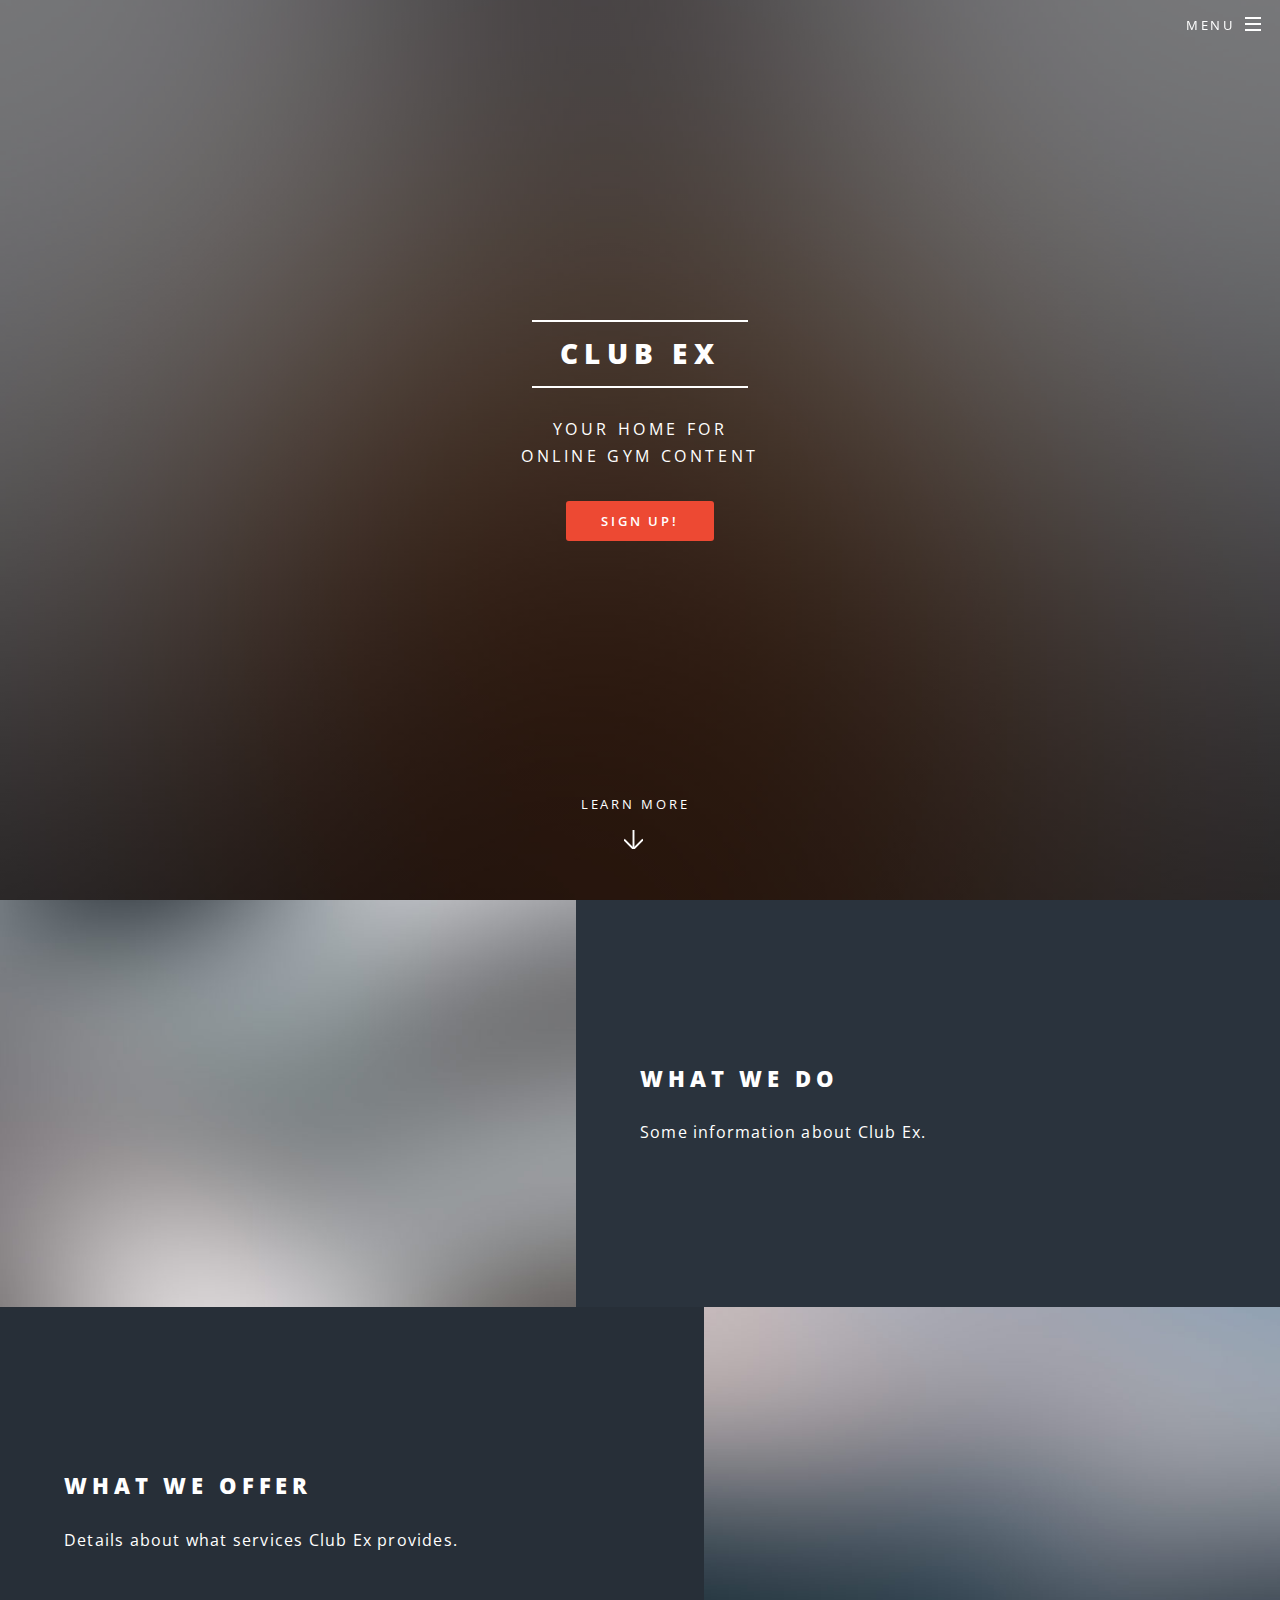
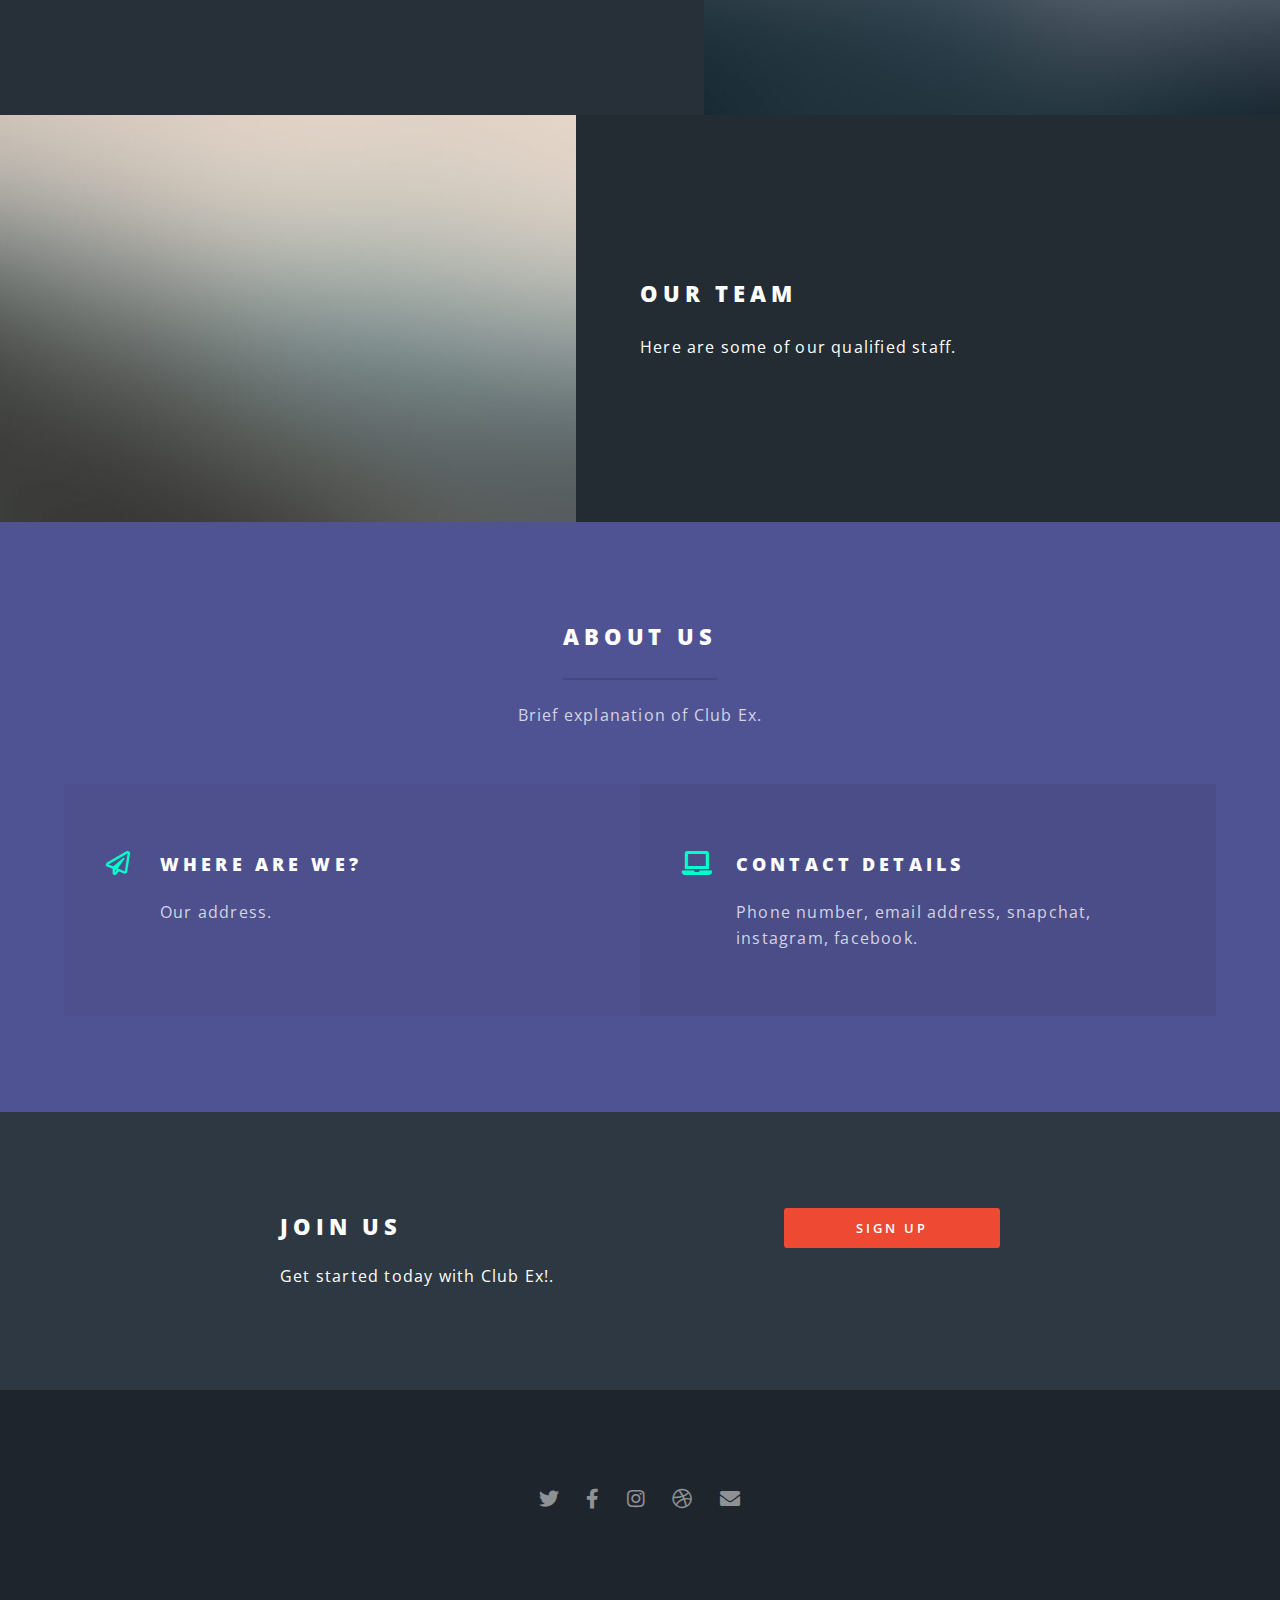
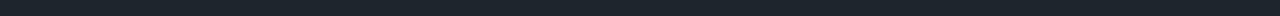
==== commit 34cec0ca: "Generic page now Content" ====
--- a/index.html
+++ b/index.html
@@ -1,9 +1,4 @@
 <!DOCTYPE HTML>
-<!--
-	Spectral by HTML5 UP
-	html5up.net | @ajlkn
-	Free for personal and commercial use under the CCA 3.0 license (html5up.net/license)
--->
 <html>
 	<head>
 		<title>Club Ex</title>
@@ -91,14 +86,7 @@
 									<h3>Contact details</h3>
 									<p>Phone number, email address, snapchat, instagram, facebook.</p>
 								</li>
-								<li class="icon solid fa-code">
-									<h3>HTML 5up Templates</h3>
-									<p>HTML 5up Spectral template free open source templates.</p>
-								</li>
-								<li class="icon solid fa-headphones-alt">
-									<h3>Follow our playlist</h3>
-									<p>Spotifly plugin.</p>
-								</li>
+
 
 							</ul>
 						</div>
@@ -126,9 +114,6 @@
 							<li><a href="#" class="icon brands fa-dribbble"><span class="label">Dribbble</span></a></li>
 							<li><a href="#" class="icon solid fa-envelope"><span class="label">Email</span></a></li>
 						</ul>
-						<ul class="copyright">
-							<li>&copy; Untitled</li><li>Design: <a href="http://html5up.net">HTML5 UP</a></li>
-						</ul>
 					</footer>
 
 			</div>
--- a/assets/css/main.css
+++ b/assets/css/main.css
@@ -1,11 +1,7 @@
 @import url(fontawesome-all.min.css);
 @import url("https://fonts.googleapis.com/css?family=Open+Sans:400,400italic,600,600italic,800,800italic");
 
-/*
-	Spectral by HTML5 UP
-	html5up.net | @ajlkn
-	Free for personal and commercial use under the CCA 3.0 license (html5up.net/license)
-*/
+
 
 html, body, div, span, applet, object,
 iframe, h1, h2, h3, h4, h5, h6, p, blockquote,
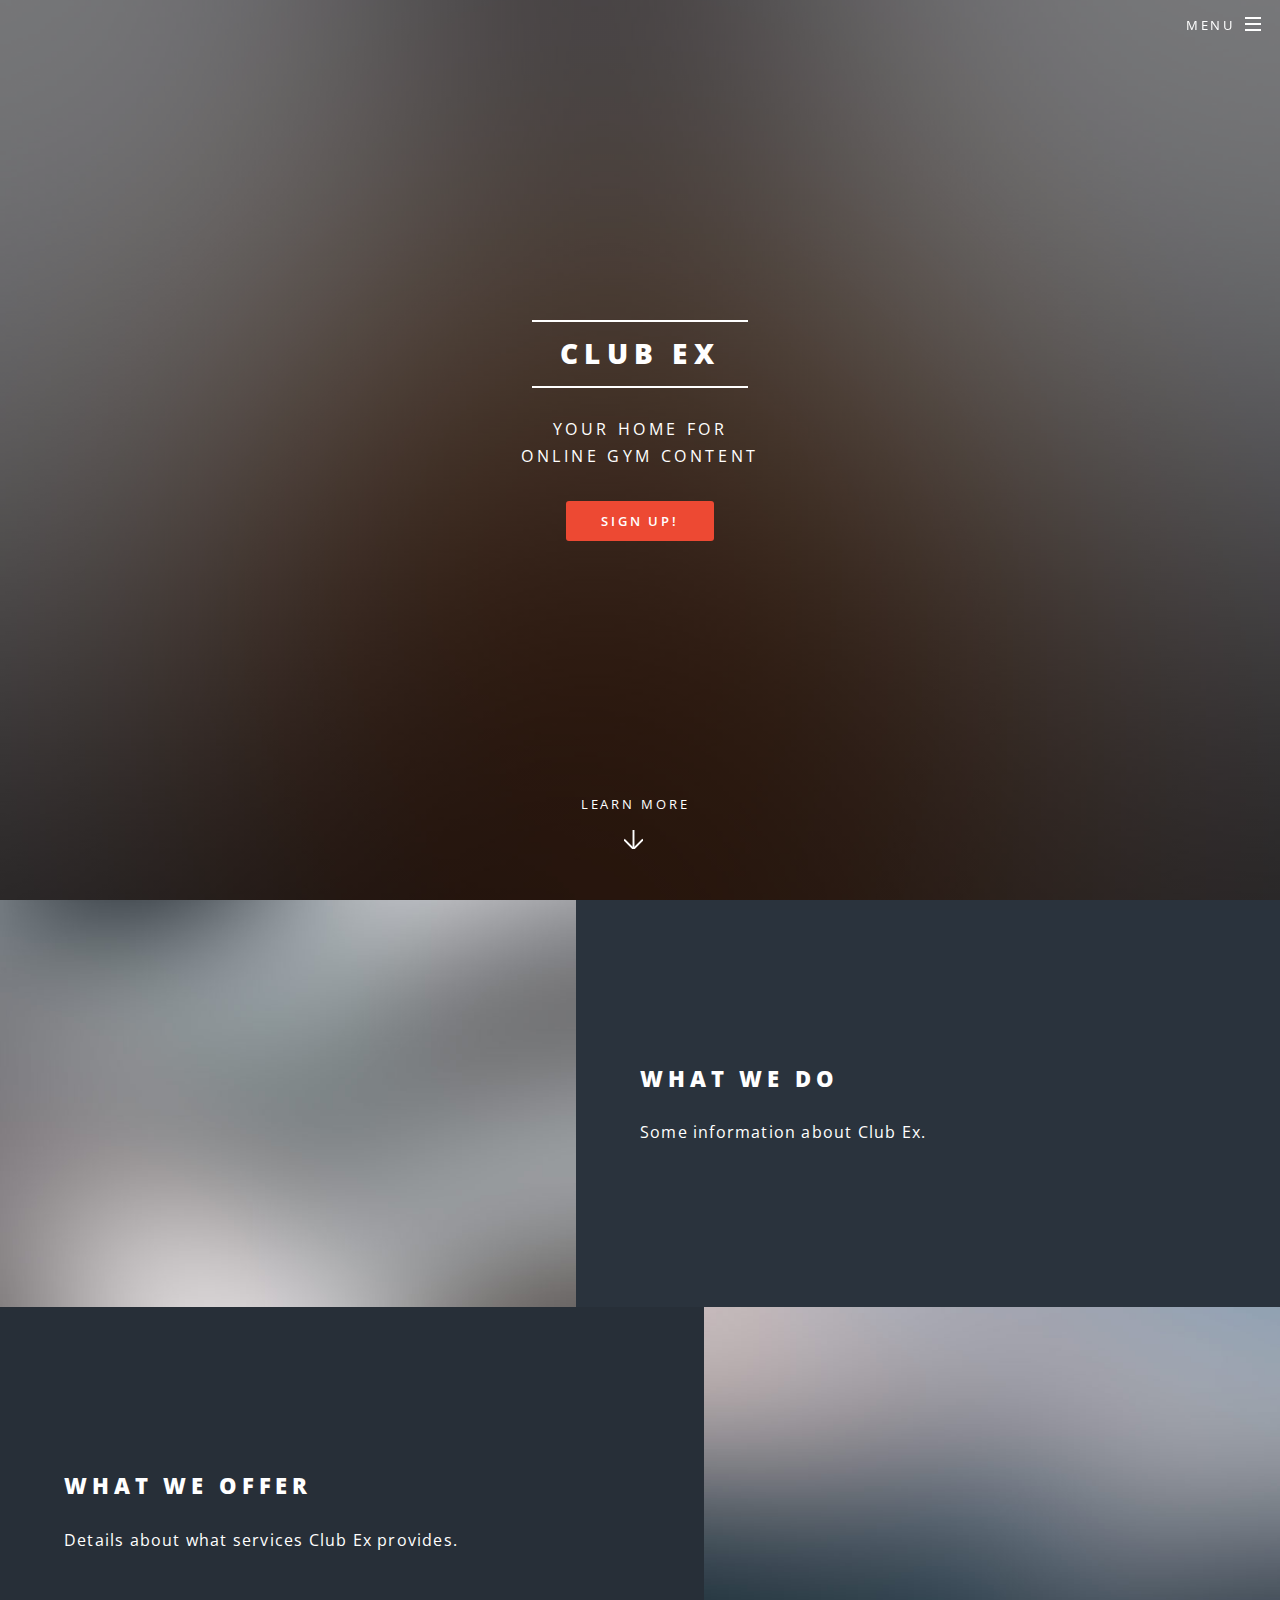
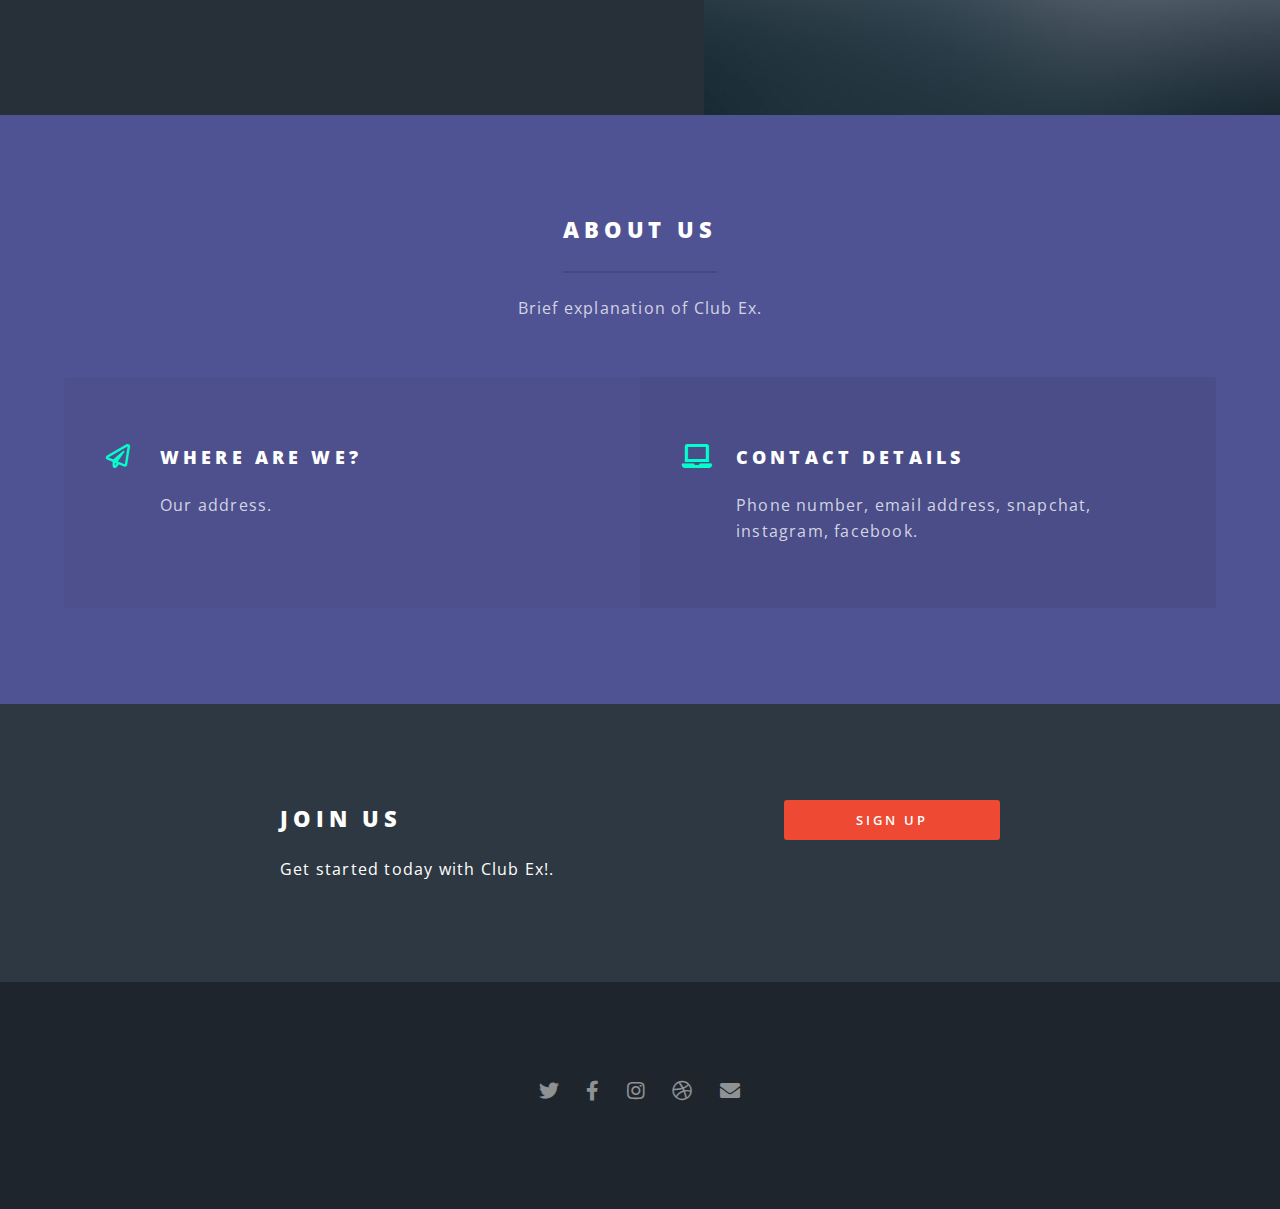
==== commit 9a6bd688: "Link fixing" ====
--- a/index.html
+++ b/index.html
@@ -24,8 +24,8 @@
 											<li><a href="index.html">Home</a></li>
 											<li><a href="generic.html">Generic</a></li>
 											<li><a href="elements.html">Elements</a></li>
-											<li><a href="#">Sign Up</a></li>
-											<li><a href="#">Log In</a></li>
+											<li><a href="./signup.html">Sign Up</a></li>
+											<li><a href="./login.html">Log In</a></li>
 										</ul>
 									</div>
 								</li>
@@ -41,7 +41,7 @@
 							online gym content<br />
 							</p>
 							<ul class="actions special">
-								<li><a href="#" class="button primary">Sign up!</a></li>
+								<li><a href="./signup.html" class="button primary">Sign up!</a></li>
 							</ul>
 						</div>
 						<a href="#one" class="more scrolly">Learn More</a>
@@ -60,12 +60,6 @@
 							<div class="image"><img src="images/pic02.jpg" alt="" /></div><div class="content">
 								<h2>What we offer</h2>
 								<p>Details about what services Club Ex provides.</p>
-							</div>
-						</section>
-						<section class="spotlight">
-							<div class="image"><img src="images/pic03.jpg" alt="" /></div><div class="content">
-								<h2>Our Team</h2>
-								<p>Here are some of our qualified staff.</p>
 							</div>
 						</section>
 					</section>
@@ -100,7 +94,7 @@
 								<p>Get started today with Club Ex!.</p>
 							</header>
 							<ul class="actions stacked">
-								<li><a href="#" class="button fit primary">Sign up</a></li>
+								<li><a href="./signup.html" class="button fit primary">Sign up</a></li>
 							</ul>
 						</div>
 					</section>
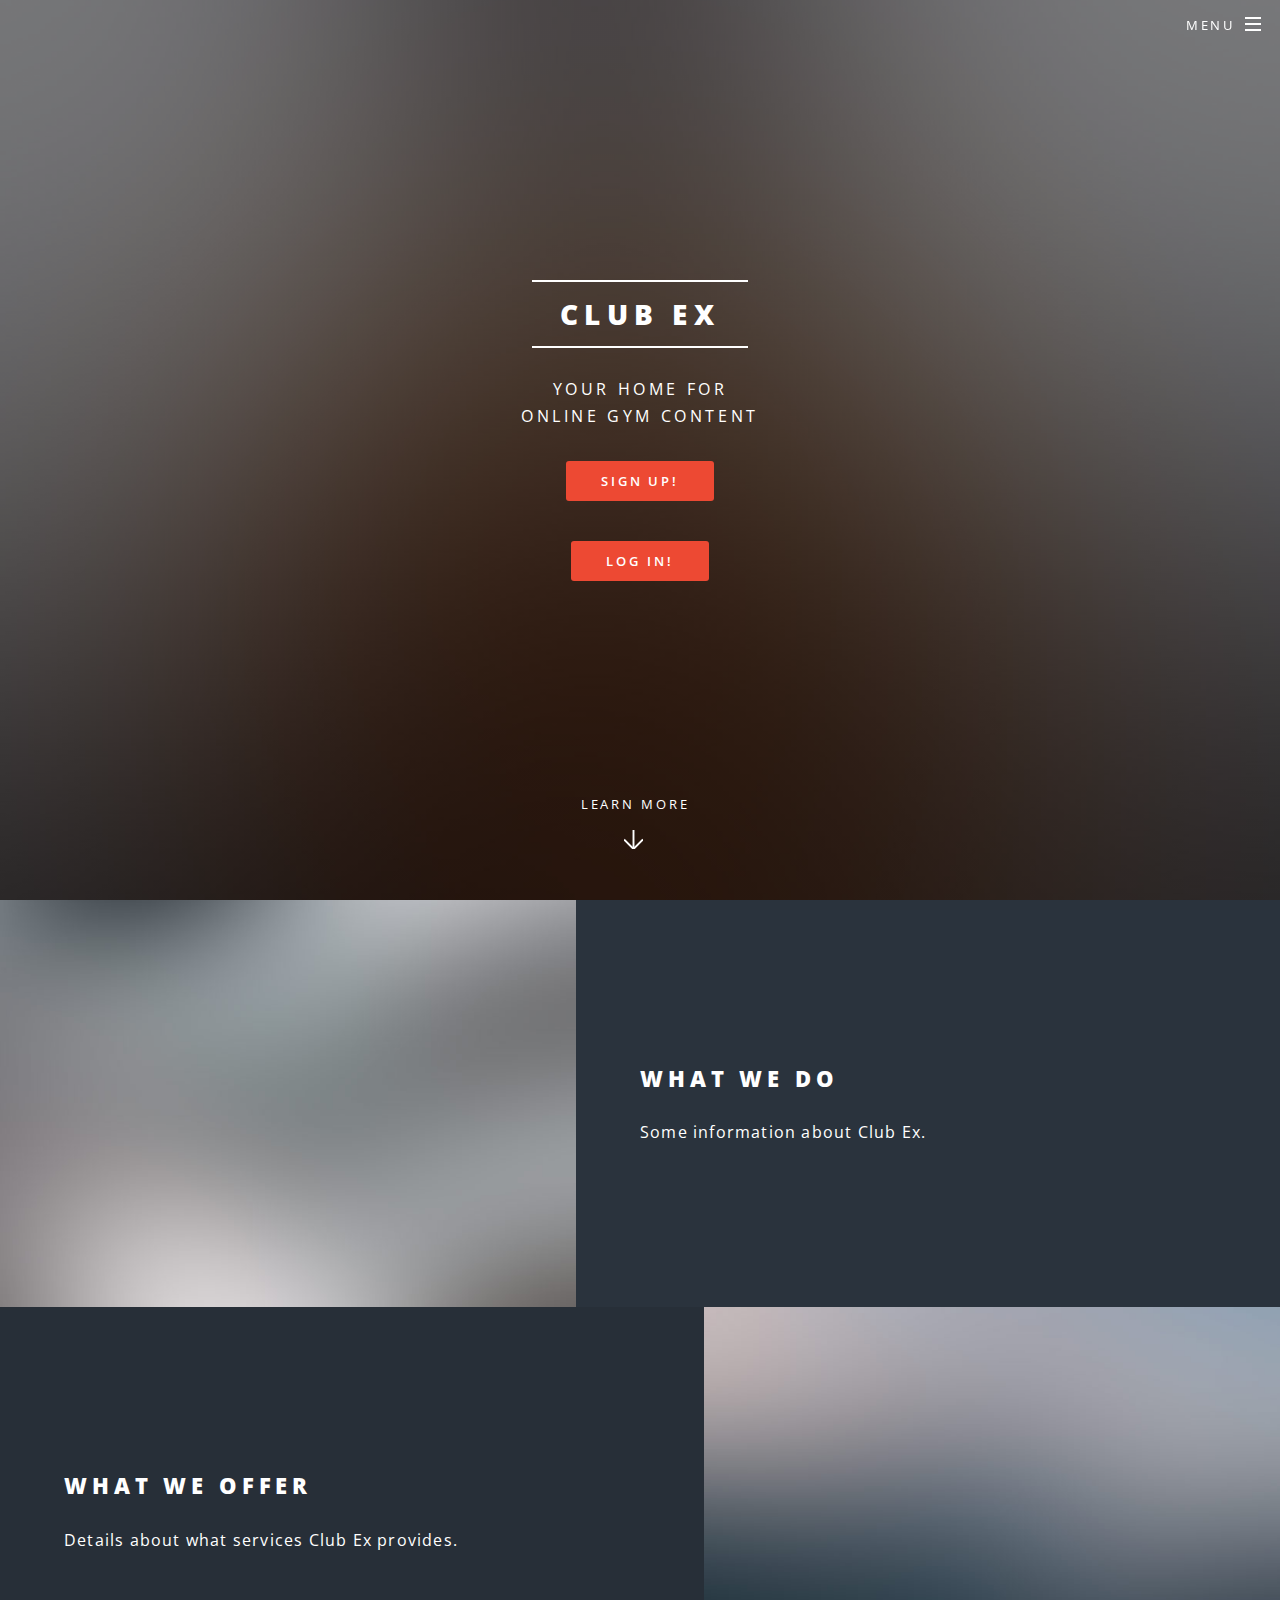
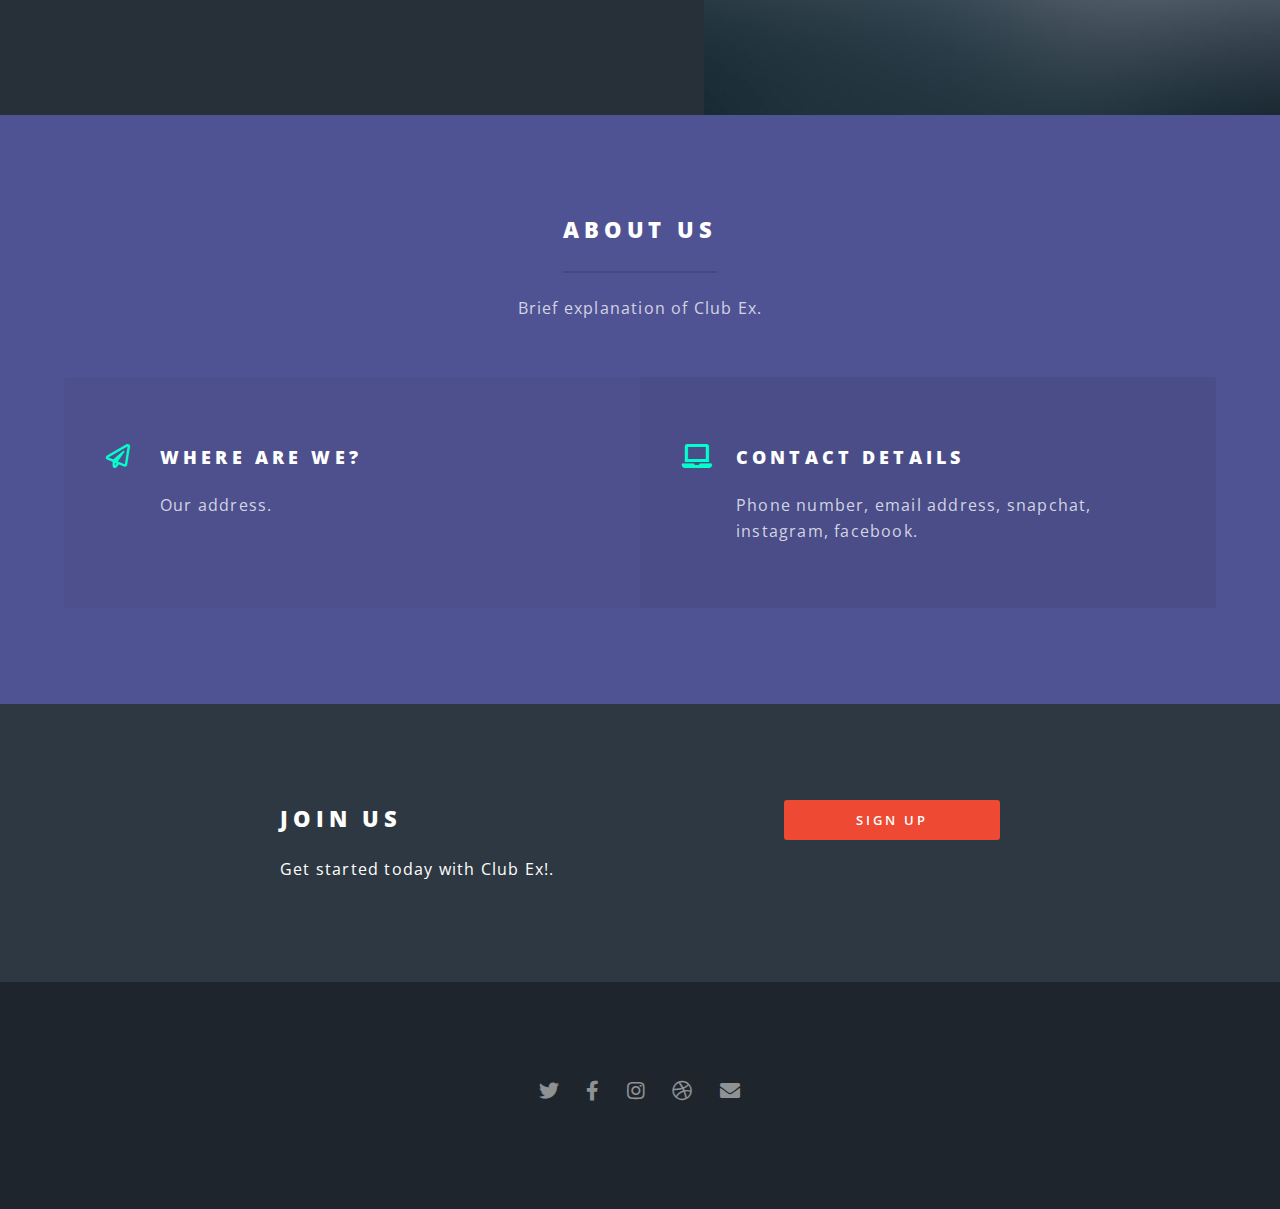
==== commit 93dbc888: "Bug fix with home page" ====
--- a/index.html
+++ b/index.html
@@ -42,6 +42,9 @@
 							</p>
 							<ul class="actions special">
 								<li><a href="./signup.html" class="button primary">Sign up!</a></li>
+							</ul>
+							<ul class="actions special">
+									<li><a href="./login.html" class="button primary"> Log in! </a></li>
 							</ul>
 						</div>
 						<a href="#one" class="more scrolly">Learn More</a>
--- a/assets/css/main.css
+++ b/assets/css/main.css
@@ -1888,10 +1888,10 @@
 
 	input[type="checkbox"],
 	input[type="radio"] {
-		-moz-appearance: none;
-		-webkit-appearance: none;
-		-ms-appearance: none;
-		appearance: none;
+		-moz-appearance: default;
+		-webkit-appearance: default;
+		-ms-appearance: default;
+		appearance: default;
 		display: block;
 		float: left;
 		margin-right: -2em;
@@ -1929,7 +1929,7 @@
 
 			input[type="checkbox"] + label:before,
 			input[type="radio"] + label:before {
-				background: rgba(144, 144, 144, 0.25);
+				background: rgba(255, 255, 255, 0.25);
 				border-radius: 3px;
 				content: '';
 				display: inline-block;
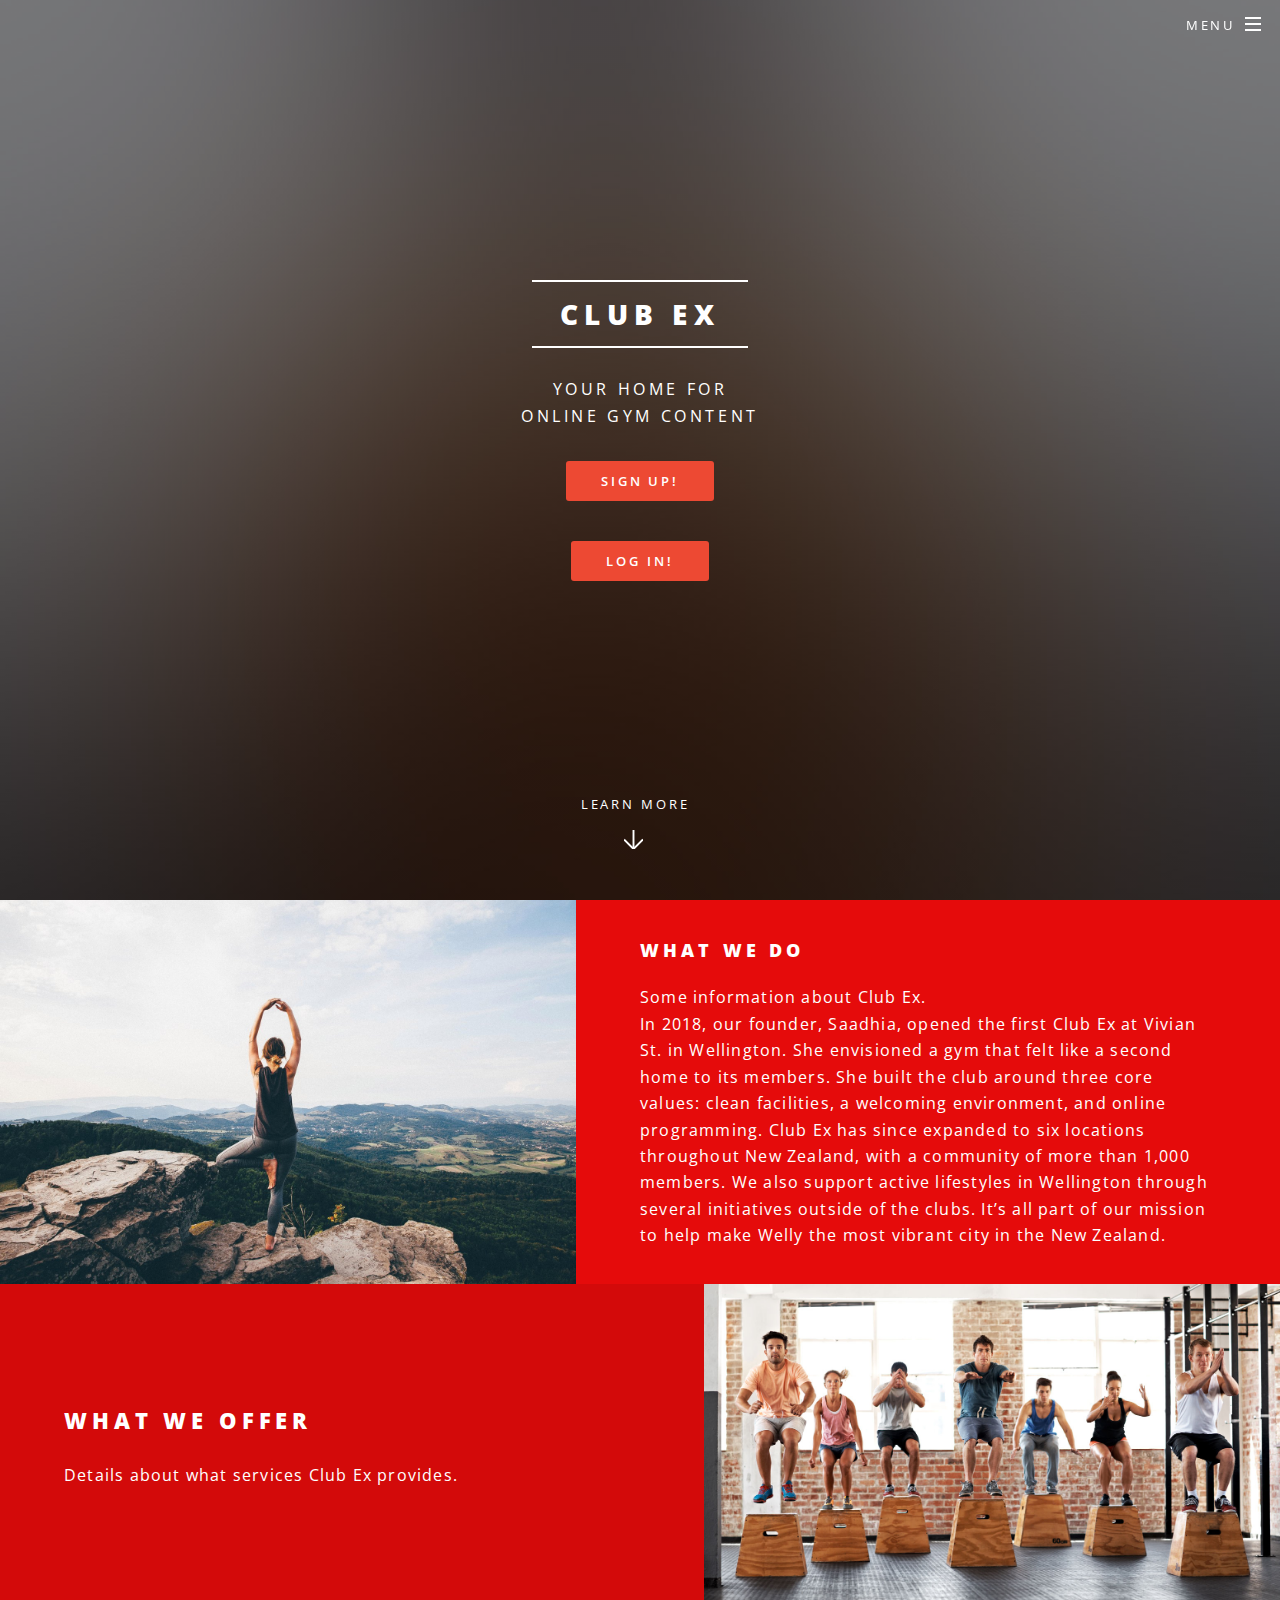
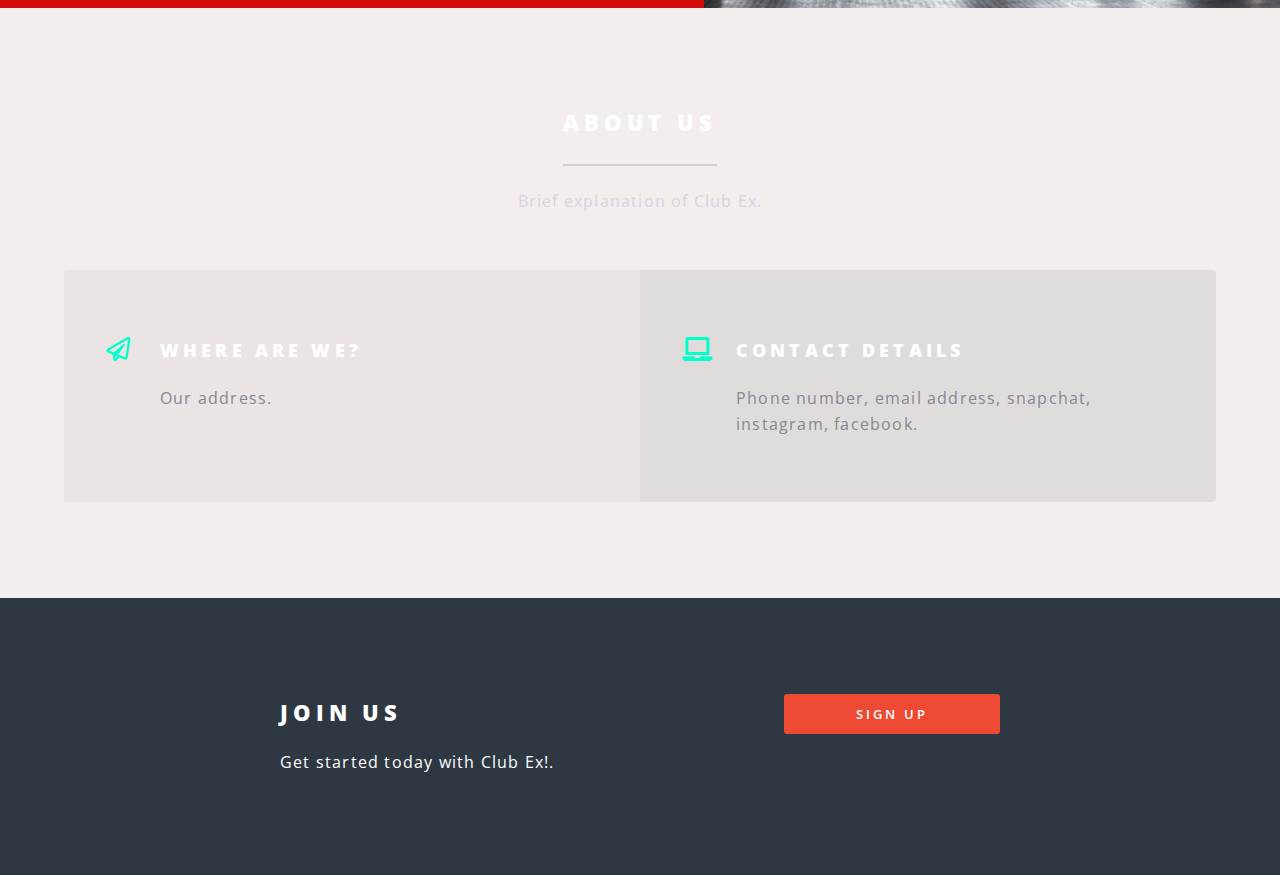
==== commit 11a65b95: "Made changes to color scheme" ====
--- a/index.html
+++ b/index.html
@@ -54,13 +54,17 @@
 				<!-- Two -->
 					<section id="two" class="wrapper alt style2">
 						<section class="spotlight">
-							<div class="image"><img src="images/pic01.jpg" alt="" /></div><div class="content">
-								<h2>What we do</h2>
-								<p>Some information about Club Ex.</p>
+							<div class="image"><img src="images/yoga-climbing.jpg" alt="" /></div><div class="content">
+								<h3>What we do</h3>
+								<p>Some information about Club Ex.<br>
+									In 2018, our founder, Saadhia, opened the first Club Ex at Vivian St. in Wellington.
+									She envisioned a gym that felt like a second home to its members. She built the club around three core values: clean facilities, a welcoming environment, and online programming.									
+									Club Ex has since expanded to six locations throughout New Zealand, with a community of more than 1,000 members.							
+									We also support active lifestyles in Wellington through several initiatives outside of the clubs. It’s all part of our mission to help make Welly the most vibrant city in the New Zealand.</p>
 							</div>
 						</section>
 						<section class="spotlight">
-							<div class="image"><img src="images/pic02.jpg" alt="" /></div><div class="content">
+							<div class="image"><img src="images/hiit_classes.jpg" alt="" /></div><div class="content">
 								<h2>What we offer</h2>
 								<p>Details about what services Club Ex provides.</p>
 							</div>
@@ -102,7 +106,7 @@
 						</div>
 					</section>
 
-				<!-- Footer -->
+				<!-- Footer 
 					<footer id="footer">
 						<ul class="icons">
 							<li><a href="#" class="icon brands fa-twitter"><span class="label">Twitter</span></a></li>
@@ -111,7 +115,7 @@
 							<li><a href="#" class="icon brands fa-dribbble"><span class="label">Dribbble</span></a></li>
 							<li><a href="#" class="icon solid fa-envelope"><span class="label">Email</span></a></li>
 						</ul>
-					</footer>
+					</footer>-->
 
 			</div>
 
--- a/assets/css/main.css
+++ b/assets/css/main.css
@@ -1788,7 +1788,7 @@
 			}
 
 		header.major p {
-			color: #fff;
+			color: rgb(78, 75, 75);
 			top: 0;
 		}
 
@@ -2972,12 +2972,12 @@
 			}
 
 		.wrapper.style2 {
-			background-color: #2e3842;
+			background-color: #f80c0c;
 		}
 
 		.wrapper.style3 {
-			background-color: #505393;
-			color: #d3d4e4;
+			background-color: #f3eded;
+			color: #86868f;
 		}
 
 			.wrapper.style3 strong, .wrapper.style3 b {
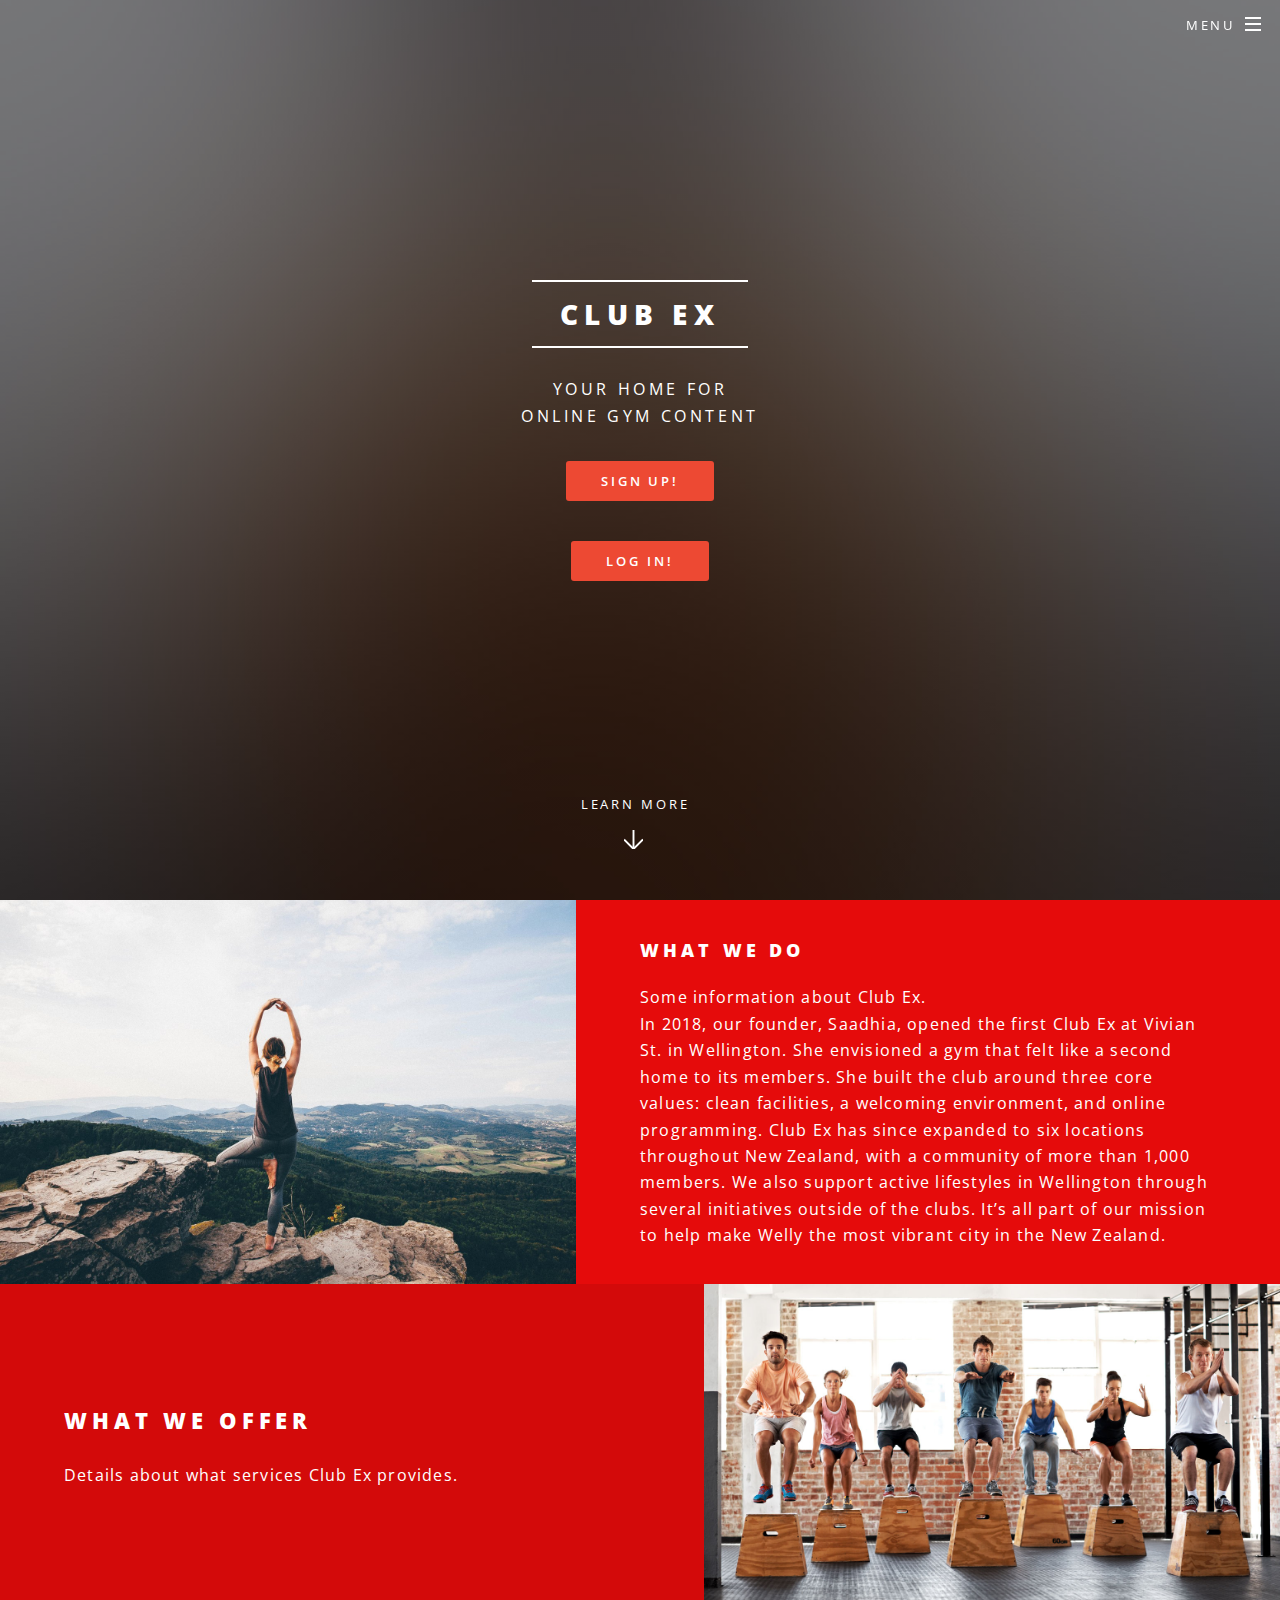
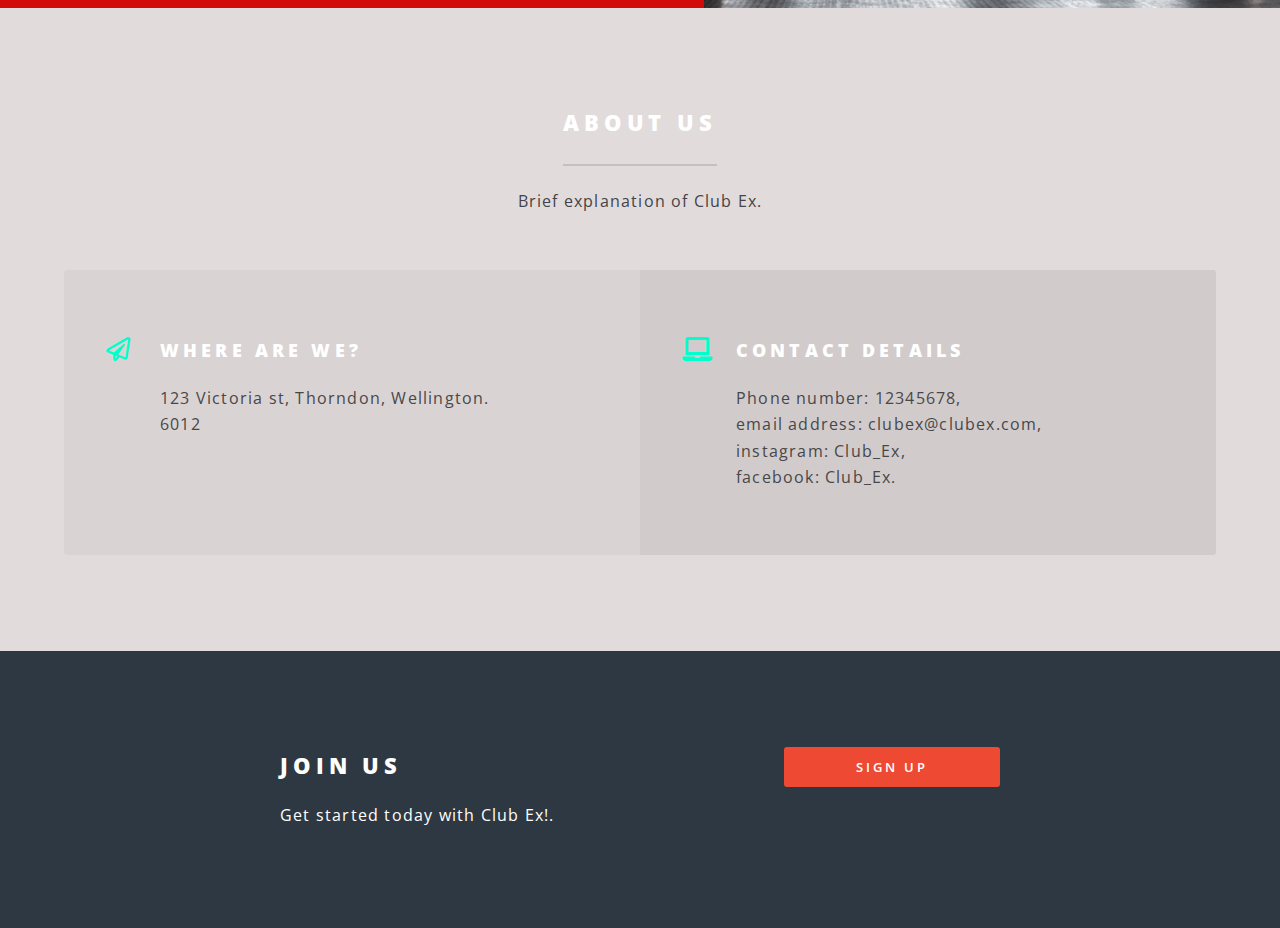
==== commit d6883ba4: "updated content on index" ====
--- a/index.html
+++ b/index.html
@@ -81,11 +81,11 @@
 							<ul class="features">
 								<li class="icon fa-paper-plane">
 									<h3>Where are we?</h3>
-									<p>Our address.</p>
+									<p>123 Victoria st, Thorndon, Wellington.<br> 6012</p>
 								</li>
 								<li class="icon solid fa-laptop">
 									<h3>Contact details</h3>
-									<p>Phone number, email address, snapchat, instagram, facebook.</p>
+									<p>Phone number: 12345678,<br> email address: clubex@clubex.com,<br> instagram: Club_Ex,<br> facebook: Club_Ex.</p>
 								</li>
 
 
--- a/assets/css/main.css
+++ b/assets/css/main.css
@@ -1903,7 +1903,7 @@
 		input[type="checkbox"] + label,
 		input[type="radio"] + label {
 			text-decoration: none;
-			color: #fff;
+			color: rgb(75, 72, 72);
 			cursor: pointer;
 			display: inline-block;
 			font-size: 1em;
@@ -1929,7 +1929,7 @@
 
 			input[type="checkbox"] + label:before,
 			input[type="radio"] + label:before {
-				background: rgba(255, 255, 255, 0.25);
+				background: rgba(136, 134, 134, 0.25);
 				border-radius: 3px;
 				content: '';
 				display: inline-block;
@@ -1945,14 +1945,14 @@
 
 		input[type="checkbox"]:checked + label:before,
 		input[type="radio"]:checked + label:before {
-			background: #2e3842;
-			color: #fff;
+			background: #eb2b3b;
+			color: rgb(247, 242, 242);
 			content: '\f00c';
 		}
 
 		input[type="checkbox"]:focus + label:before,
 		input[type="radio"]:focus + label:before {
-			box-shadow: 0 0 0 2px #21b2a6;
+			box-shadow: 0 0 0 2px #c3eeea;
 		}
 
 	input[type="checkbox"] + label:before {
@@ -1964,7 +1964,7 @@
 	}
 
 	::-webkit-input-placeholder {
-		color: rgba(255, 255, 255, 0.5) !important;
+		color: rgba(78, 75, 75, 0.5) !important;
 		opacity: 1.0;
 	}
 
@@ -2435,7 +2435,7 @@
 		input[type="button"]:hover,
 		button:hover,
 		.button:hover {
-			background-color: rgba(144, 144, 144, 0.25);
+			background-color: rgba(100, 94, 94, 0.25);
 		}
 
 		input[type="submit"]:active,
@@ -2811,7 +2811,7 @@
 		.wrapper.alt {
 			padding: 0;
 		}
-
+		
 		.wrapper.style1 {
 			background-color: #21b2a6;
 			color: #c8ece9;
@@ -2975,9 +2975,11 @@
 			background-color: #f80c0c;
 		}
 
+
 		.wrapper.style3 {
-			background-color: #f3eded;
-			color: #86868f;
+			background-color: #e2dbdb;
+			color: #474749;
+			
 		}
 
 			.wrapper.style3 strong, .wrapper.style3 b {
@@ -3001,7 +3003,7 @@
 			}
 
 			.wrapper.style3 header p {
-				color: #b9bad4;
+				color: #26272c;
 			}
 
 			.wrapper.style3 header.major h2, .wrapper.style3 header.major h3, .wrapper.style3 header.major h4, .wrapper.style3 header.major h5, .wrapper.style3 header.major h6 {
@@ -3009,7 +3011,7 @@
 			}
 
 			.wrapper.style3 header.major p {
-				color: #d3d4e4;
+				color: #434349;
 			}
 
 			.wrapper.style3 label {
@@ -3311,6 +3313,11 @@
 				padding: 3em 2em 1em 2em ;
 			}
 
+		}
+		/*signup page color*/
+		.wrapper.style6{
+			background-color: #f3eded;
+			
 		}
 
 /* Page Wrapper + Menu */
@@ -3347,7 +3354,7 @@
 		-ms-transition: -ms-transform 0.5s ease;
 		transition: transform 0.5s ease;
 		-webkit-overflow-scrolling: touch;
-		background: #21b2a6;
+		background: #ff0000;
 		color: #ffffff;
 		height: 100%;
 		max-width: 80%;
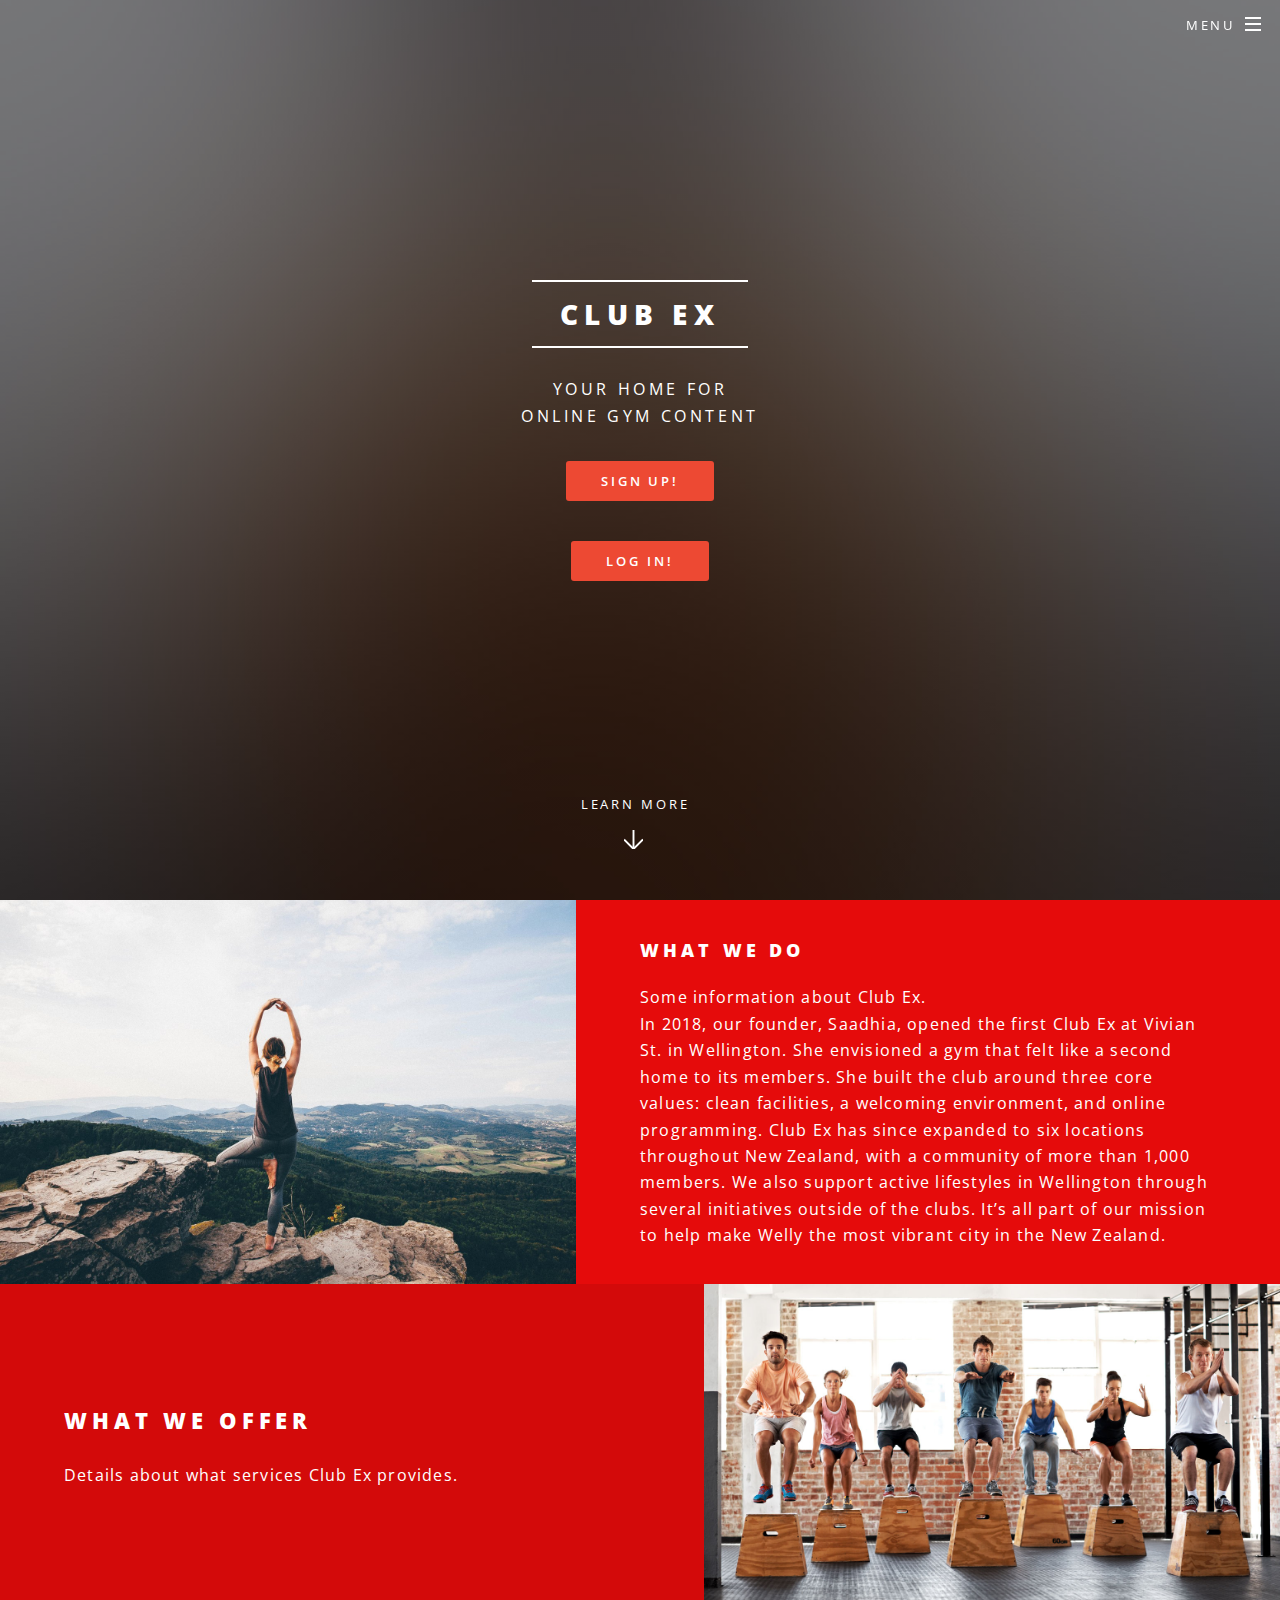
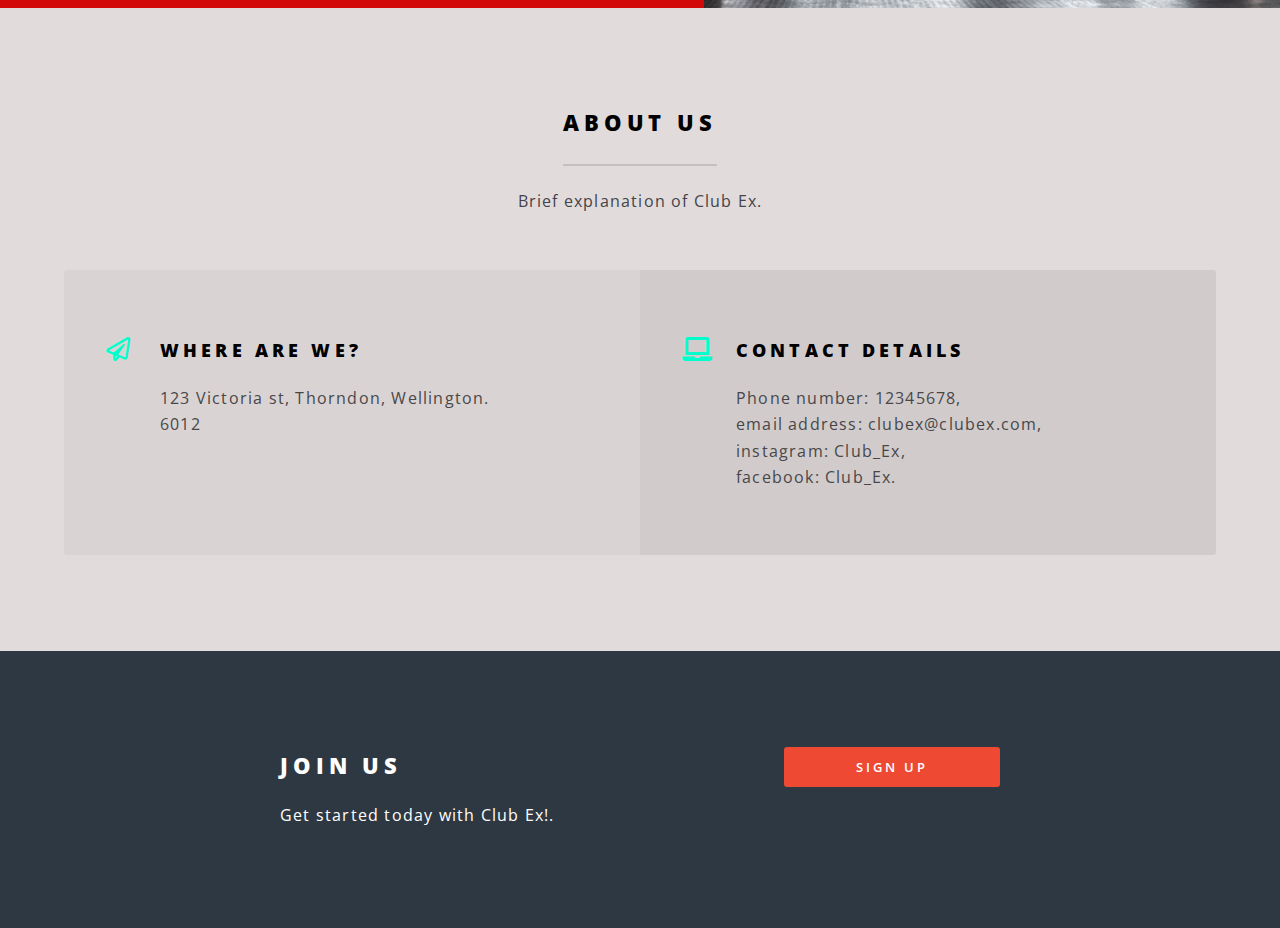
==== commit 7520a774: "change the color of text to darker" ====
--- a/index.html
+++ b/index.html
@@ -22,8 +22,8 @@
 									<div id="menu">
 										<ul>
 											<li><a href="index.html">Home</a></li>
-											<li><a href="generic.html">Generic</a></li>
-											<li><a href="elements.html">Elements</a></li>
+											<li><a href="generic.html">Classes</a></li>
+											<li><a href="elements.html">Media Content</a></li>
 											<li><a href="./signup.html">Sign Up</a></li>
 											<li><a href="./login.html">Log In</a></li>
 										</ul>
@@ -75,16 +75,16 @@
 					<section id="three" class="wrapper style3 special">
 						<div class="inner">
 							<header class="major">
-								<h2>About us</h2>
+								<h2 style="color:black">About us</h2>
 								<p>Brief explanation of Club Ex.</p>
 							</header>
 							<ul class="features">
 								<li class="icon fa-paper-plane">
-									<h3>Where are we?</h3>
+									<h3 style="color:black">Where are we?</h3>
 									<p>123 Victoria st, Thorndon, Wellington.<br> 6012</p>
 								</li>
 								<li class="icon solid fa-laptop">
-									<h3>Contact details</h3>
+									<h3 style="color:black">Contact details</h3>
 									<p>Phone number: 12345678,<br> email address: clubex@clubex.com,<br> instagram: Club_Ex,<br> facebook: Club_Ex.</p>
 								</li>
 
@@ -106,17 +106,6 @@
 						</div>
 					</section>
 
-				<!-- Footer 
-					<footer id="footer">
-						<ul class="icons">
-							<li><a href="#" class="icon brands fa-twitter"><span class="label">Twitter</span></a></li>
-							<li><a href="#" class="icon brands fa-facebook-f"><span class="label">Facebook</span></a></li>
-							<li><a href="#" class="icon brands fa-instagram"><span class="label">Instagram</span></a></li>
-							<li><a href="#" class="icon brands fa-dribbble"><span class="label">Dribbble</span></a></li>
-							<li><a href="#" class="icon solid fa-envelope"><span class="label">Email</span></a></li>
-						</ul>
-					</footer>-->
-
 			</div>
 
 		<!-- Scripts -->
--- a/assets/css/main.css
+++ b/assets/css/main.css
@@ -1,5 +1,17 @@
 @import url(fontawesome-all.min.css);
 @import url("https://fonts.googleapis.com/css?family=Open+Sans:400,400italic,600,600italic,800,800italic");
+
+
+.carousel-control-prev-icon,
+.carousel-control-next-icon {
+  height: 100px;
+  width: 100px;
+  outline: red;
+  background-size: 100%, 100%;
+  border-radius: 100%;
+  border: 2px solid red;
+  background-image: none;
+}
 
 
 
@@ -1964,7 +1976,7 @@
 	}
 
 	::-webkit-input-placeholder {
-		color: rgba(78, 75, 75, 0.5) !important;
+		color: white !important;
 		opacity: 1.0;
 	}
 
@@ -3271,7 +3283,7 @@
 			.wrapper.style5 input[type="button"],
 			.wrapper.style5 button,
 			.wrapper.style5 .button {
-				box-shadow: inset 0 0 0 2px #dfdfdf;
+				box-shadow: inset 0 0 0 2px #a5a1a1;
 				color: #2E3842;
 			}
 
@@ -3999,4 +4011,6 @@
 
 	body.is-mobile.landing #footer {
 		background-color: #1d242a;
-	}+	}
+
+	